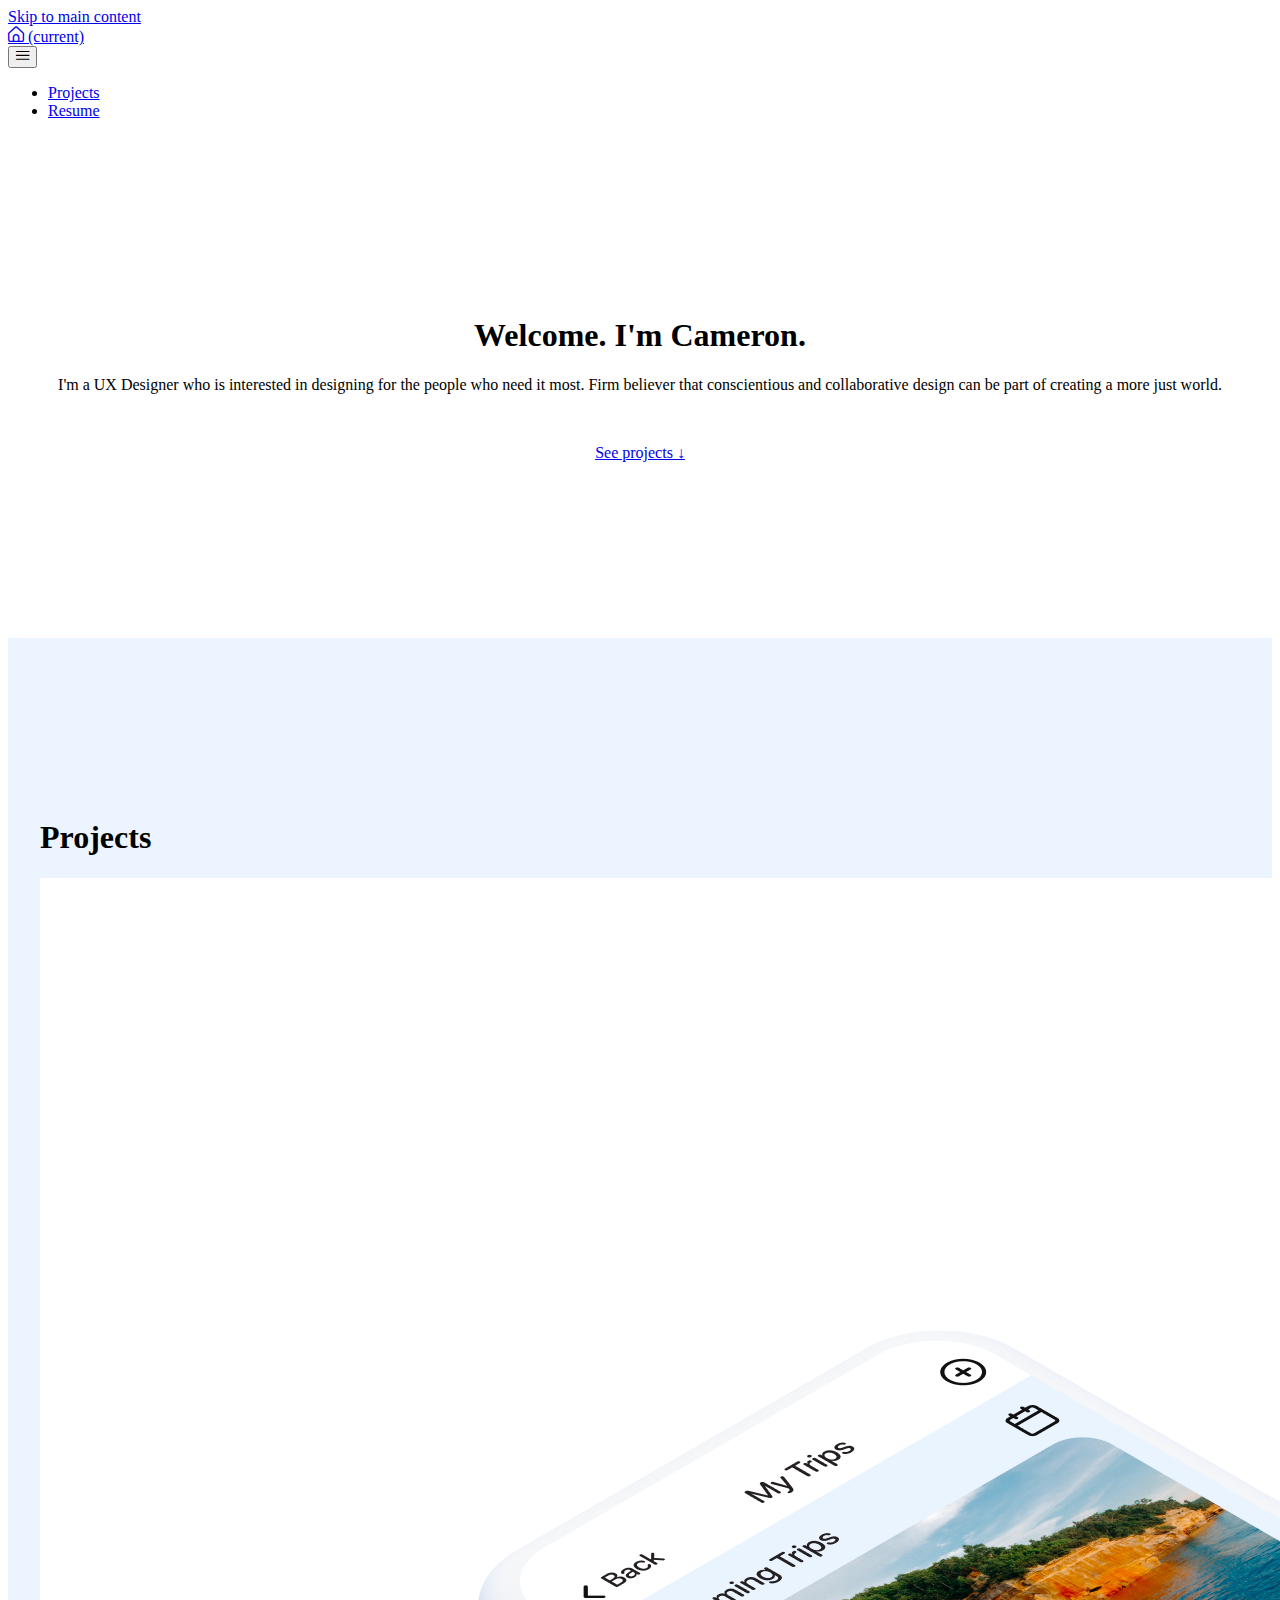
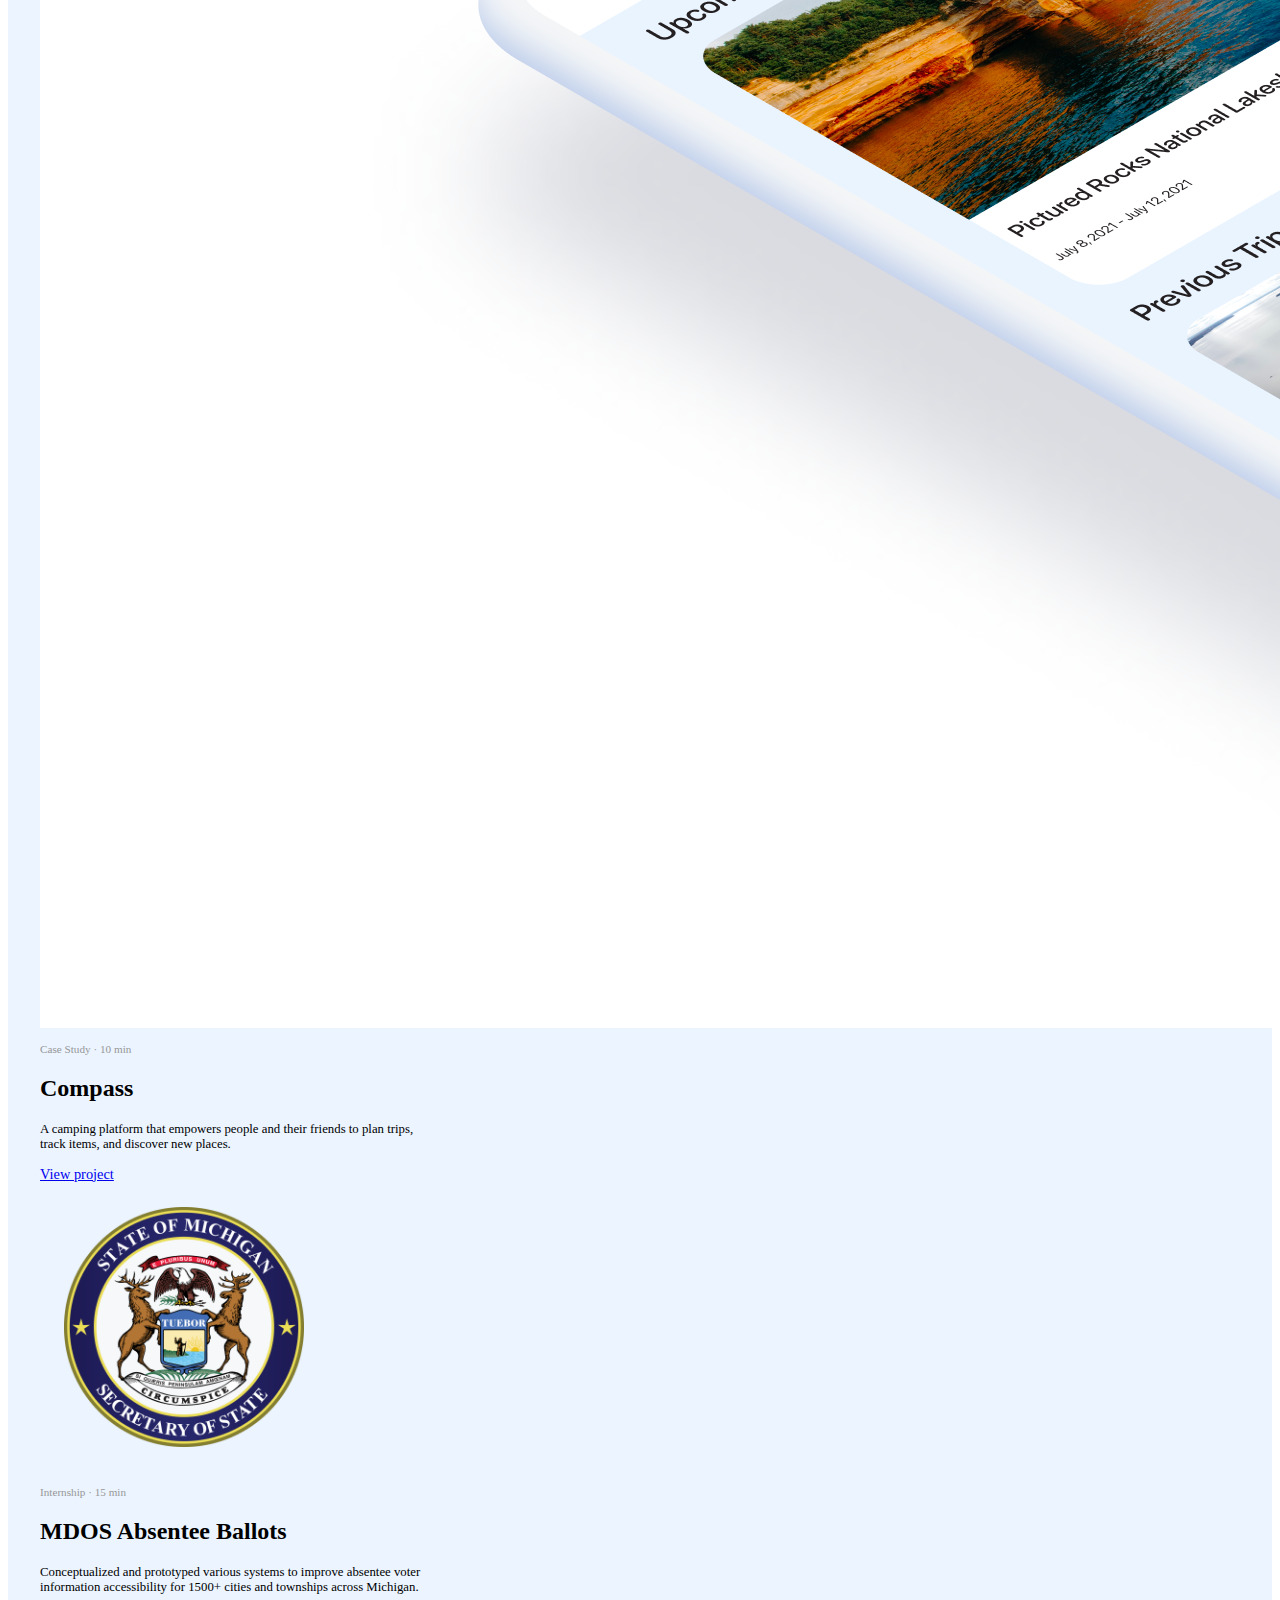
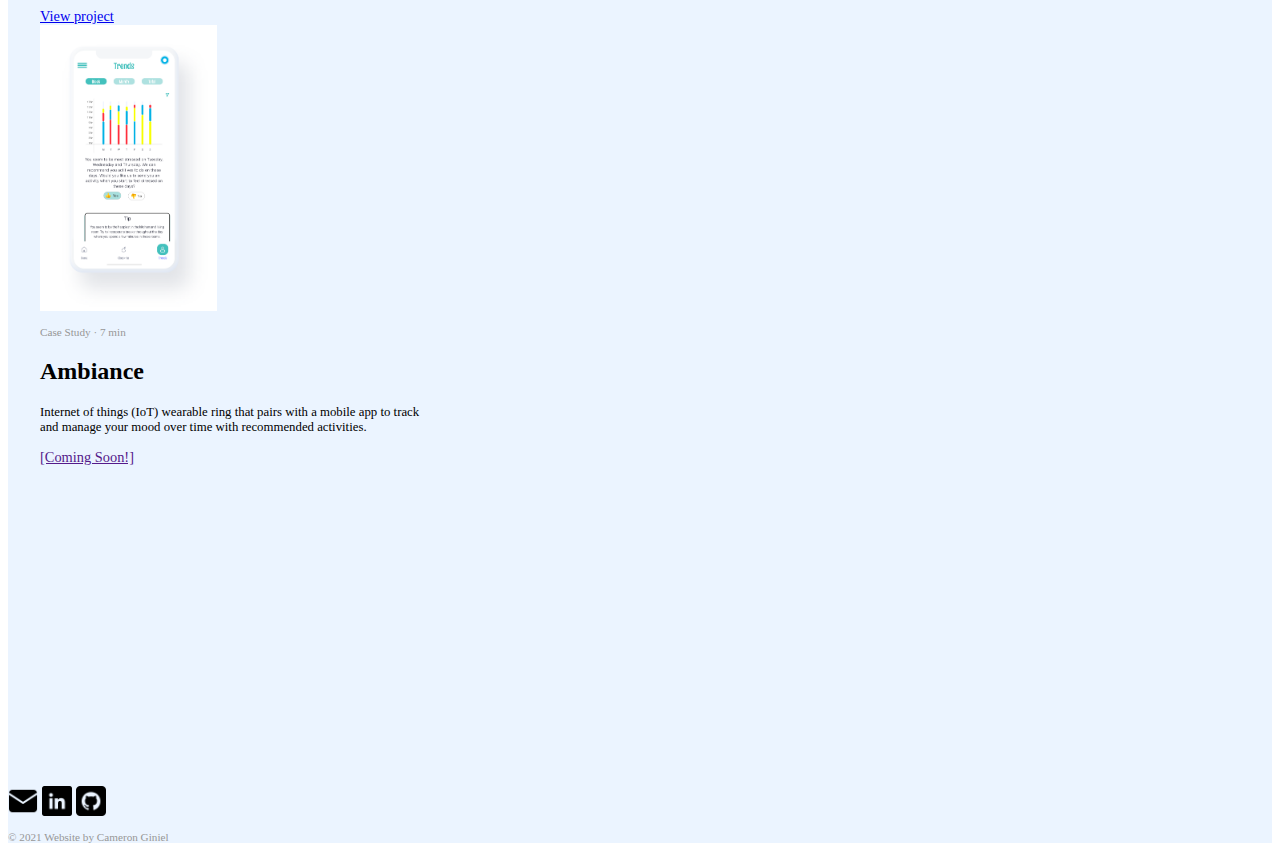
==== index.html @ 6065e445 "hide ambiance link" ====
<!DOCTYPE html>
<html lang="en">
<!-- HEAD -->
<!-- Hello to my friends reading the code! This project was my first time using bootstrap. It's been pretty fun, 
but it's also way different (i.e. more counterintuitive) than how I was taught to code.
If you have any questions about my design decisions, or if you notice that the site is not as responsive or 
accessible as it could be, email me at cameronginiel@gmail.com -->
  <head>
    <!-- Required meta tags -->
    <meta charset="utf-8">
    <meta name="viewport" content="width=device-width, initial-scale=1">
    <!-- Cam's CSS -->
    <link href="css/style.css" rel="stylesheet">
    <!-- Flaticon CSS -->
    <link href="css/uicons-regular-straight.css" rel="stylesheet">
    <!-- Bootstrap CSS -->
    <link href="https://cdn.jsdelivr.net/npm/bootstrap@5.0.1/dist/css/bootstrap.min.css" rel="stylesheet" integrity
    ="sha384-+0n0xVW2eSR5OomGNYDnhzAbDsOXxcvSN1TPprVMTNDbiYZCxYbOOl7+AMvyTG2x" crossorigin="anonymous">
    <title>Cameron Giniel</title>
  </head>
<!-- BODY -->
  <body>
  	<div class="visually-hidden-focusable"><a href="#skip">Skip to main content</a></div>
<!-- NAVBAR -->
  	<nav id="mainNav" class="navbar navbar-expand-md navbar-light">
  		<div class="container-fluid m-4">
  			<div class="me-auto">
				  <a class="navbar-brand" href="index.html">
				  	<!-- home icon -->
				  	<span class="fi-rs-home"></span>
				  	<span class="visually-hidden">(current)</span>
				  </a>
				</div>
			  <button class="navbar-toggler" type="button" data-toggle="collapse" data-target="#navbarNav" aria-controls=
			  "navbarNav" aria-expanded="false" aria-label="Toggle navigation">
			    <span class="fi-rs-menu-burger"></span>
			  </button>
			  <div class="collapse navbar-collapse justify-content-end" id="navbarNav">
			    <ul class="navbar-nav">
			      <!-- <li class="nav-item me-4">
			        <a class="nav-link" href="about.html">About</a>
			      </li> -->
			      <li class="nav-item me-4">
			        <a class="nav-link" href="#projects">Projects</a>
			      </li>
			      <li class="nav-item me-4">
			        <a class="nav-link" href="resume.html">Resume</a>
			      </li>
			    </ul>
			  </div>
			</div>
		</nav>
<!-- MAIN -->
	<main id="skip">
		<!-- INTRO -->
		<section class="head">
	    <div class="container">
	      <div class="row">
	        <div class="col">
	          <h1 class="mb-3">Welcome. I'm Cameron.</h1>
	        </div>
	      </div>
	      <div class="row">
	      	<div class="col-10 col-sm-8 col-lg-5 col-xl-4 mx-auto">
	      		<p>I'm a UX Designer who is interested in designing for the people who need it most. Firm believer 
	      		that conscientious and collaborative design can be part of creating a more just world.</p>
	      		<br>
	      		<p class="fw-bolder"><a class="text-decoration-none text-reset" href="#projects">See projects ↓</a></p>
	      	</div>
	      </div>
	    </div>
    </section>
		<!-- PROJECTS -->
		<section class="section-color" id="projects">
			<div class="container text-center mb-5">
	      <div class="row">
	        <div class="col">
						<h1>Projects</h1>
					</div>
				</div>
			</div>
			<div class="container">
				<div class="row">
					<!-- PROJECT 1 -->
					<div class="col d-flex align-items-stretch justify-content-center">
						<div class="card border-0 mb-4" style="width: 24rem; border-radius: 30px;">
						  <img 
						  src="images/compass_isometric.png" 
						  alt="isometric image of smartphone displaying an app design" 
						  class="m-2 img-fluid img-border-radius-30px">
						  <div class="card-body m-2 mt-4">
						  	<p class="card-subtitle mb-2 card-tag">Case Study · 10 min</p>
						    <h2 class="card-title">Compass</h2>
						    <p class="card-text card-paragraph-font-size">A camping platform that empowers people and their 
						    friends to plan trips, track items, and discover new places.</p>
						    <a href="compass.html" class="text-decoration-none text-reset fw-bolder card-link-font-size">View 
						    project</a>
						  </div>
						</div>
					</div>
					<!-- PROJECT 2 -->
					<div class="col d-flex align-items-stretch justify-content-center">
						<div class="card border-0 mb-4" style="width: 24rem; border-radius: 30px;">
						  <img 
						  src="images/mdos_logo.png" 
						  alt="isometric image of smartphone displaying an app design" 
						  class="img-75 m-2">
						  <div class="card-body m-2">
						  	<p class="card-subtitle mb-2 card-tag">Internship · 15 min</p>
						    <h2 class="card-title">MDOS Absentee Ballots</h2>
						    <p class="card-text card-paragraph-font-size">Conceptualized and prototyped various systems to 
						    	improve absentee voter information accessibility for 1500+ cities and townships across Michigan.
						    </p>
						    <a href="mdos.html" class="text-decoration-none text-reset fw-bolder card-link-font-size">View 
						    project</a>
						  </div>
						</div>
					</div>
					<!-- PROJECT 3 -->
					<div class="col d-flex align-items-stretch justify-content-center">
						<div class="card border-0 mb-4" style="width: 24rem; border-radius: 30px;">
						  <img 
						  src="images/ambiance_stylized_mockup.png" 
						  alt="isometric image of smartphone displaying an app design" 
						  class="img-46 m-2">
						  <div class="card-body m-2">
						  	<p class="card-subtitle mb-2 card-tag">Case Study · 7 min</p>
						    <h2 class="card-title">Ambiance</h2>
						    <p class="card-text card-paragraph-font-size">Internet of things (IoT) wearable ring that pairs
						     with a mobile app to track and manage your mood over time with recommended activities.</p>
						    <a href="" class="text-decoration-none text-reset fw-bolder card-link-font-size">[Coming Soon!]</a>
						  </div>
						</div>
					</div>
				</div>
			</div>
		</section>
	</main>
<!-- FOOTER -->
		<footer id="footer" class="footer-index">
			<div class="d-flex justify-content-end">
				<div class="text-end me-4">
					<a href="mailto:cameronginiel@gmail.com"><img class="img-30px ms-2 me-2 mb-2" src="assets/email.png" alt="email"></a>
					<a href="https://www.linkedin.com/in/giniel/" target="_blank"><img class="img-30px ms-2 me-2 mb-2" src="assets/linkedin.png" alt="linked in"></a>
					<a href="https://github.com/cginiel" target="_blank"><img class="img-30px ms-2 mb-2" src="assets/github.png" alt="git hub"></a>
					<br>
					<p class="footer-text">&copy; 2021 Website by Cameron Giniel</p>
	      </div>
      </div>
		</footer>
    <!-- Bootstrap Bundle with Popper -->
    <!-- <script src="https://cdn.jsdelivr.net/npm/bootstrap@5.0.1/dist/js/bootstrap.bundle.min.js" integrity="sha384-gtEjrD/SeCtmISkJkNUaaKMoLD0//ElJ19smozuHV6z3Iehds+3Ulb9Bn9Plx0x4" crossorigin="anonymous"></script> -->
    <!-- Other JS from https://getbootstrap.com/docs/4.4/getting-started/introduction/ -->
    <script src="https://code.jquery.com/jquery-3.4.1.slim.min.js" integrity="sha384-J6qa4849blE2+poT4WnyKhv5vZF5SrPo0iEjwBvKU7imGFAV0wwj1yYfoRSJoZ+n" crossorigin="anonymous"></script>
		<script src="https://cdn.jsdelivr.net/npm/popper.js@1.16.0/dist/umd/popper.min.js" integrity="sha384-Q6E9RHvbIyZFJoft+2mJbHaEWldlvI9IOYy5n3zV9zzTtmI3UksdQRVvoxMfooAo" crossorigin="anonymous"></script>
		<script src="https://stackpath.bootstrapcdn.com/bootstrap/4.4.1/js/bootstrap.min.js" integrity="sha384-wfSDF2E50Y2D1uUdj0O3uMBJnjuUD4Ih7YwaYd1iqfktj0Uod8GCExl3Og8ifwB6" crossorigin="anonymous"></script>
  </body>
</html>
---- css/style.css ----
#projects {
  padding: 10rem 2rem;
}

ul a:hover{
  text-decoration: underline;
}

#footer {
  padding-top: 10rem;
}

.head {
  padding: 10rem 2rem;
  text-align: center;
}

.mdos-head {
  padding-top: 2rem;
  padding-bottom: 4rem;
  text-align: center;
}

.card-tag {
  font-size: .7rem;
  color: #979797;
}

.card-paragraph-font-size {
  font-size: .8rem;
}

.card-link-font-size {
  font-size: .9rem;
}

.img-border {
  border-radius: 10%;
}

.img-border-radius-30px {
  border-radius: : 30px;
}

.img-75 {
  max-width: 75%;
  align-self: center;
}

.img-60 {
  max-width: 60%;
  align-self: center;
}

.img-46 {
  max-width: 46%;
  align-self: center;
}

.img-30px {
  max-width: 30px;
}

.footer-index {
  background: #EBF4FF;
}

.footer-text {
  font-size: .7rem;
  color: #979797;
}

.my-text-muted {
  color: #888888;
}

.muted-paragraph {
  color: #979797;
  font-size: .8rem;
}

.section-color {
  background: #EBF4FF;
}

.section-color-grey {
  background: #FAFAFA;
}

.section-padding {
  padding-top: 6rem;
  padding-bottom: 6rem;
  padding-left: 4rem;
  padding-right: 4rem;
}

.end-of-section-padding {
  padding-top: 4rem;
  padding-bottom: 10rem;
  padding-left: 4rem;
  padding-right: 4rem;
}
---- css/uicons-regular-straight.css ----
@font-face {
    font-family: "uicons-regular-straight";
    src: url("../webfonts/uicons-regular-straight.eot#iefix") format("embedded-opentype"),
url("../webfonts/uicons-regular-straight.woff2") format("woff2"),
url("../webfonts/uicons-regular-straight.woff") format("woff");
}

i[class^="fi-rs-"]:before, i[class*=" fi-rs-"]:before, span[class^="fi-rs-"]:before, span[class*="fi-rs-"]:before {
    font-family: uicons-regular-straight !important;
    font-style: normal;
    font-weight: normal !important;
    font-variant: normal;
    text-transform: none;
    line-height: 1;
    -webkit-font-smoothing: antialiased;
    -moz-osx-font-smoothing: grayscale;
}

.fi-rs-add:before {
    content: "\f101";
}
.fi-rs-alarm-clock:before {
    content: "\f102";
}
.fi-rs-align-center:before {
    content: "\f103";
}
.fi-rs-align-justify:before {
    content: "\f104";
}
.fi-rs-align-left:before {
    content: "\f105";
}
.fi-rs-align-right:before {
    content: "\f106";
}
.fi-rs-ambulance:before {
    content: "\f107";
}
.fi-rs-angle-double-left:before {
    content: "\f108";
}
.fi-rs-angle-double-right:before {
    content: "\f109";
}
.fi-rs-angle-double-small-left:before {
    content: "\f10a";
}
.fi-rs-angle-double-small-right:before {
    content: "\f10b";
}
.fi-rs-angle-down:before {
    content: "\f10c";
}
.fi-rs-angle-left:before {
    content: "\f10d";
}
.fi-rs-angle-right:before {
    content: "\f10e";
}
.fi-rs-angle-small-down:before {
    content: "\f10f";
}
.fi-rs-angle-small-left:before {
    content: "\f110";
}
.fi-rs-angle-small-right:before {
    content: "\f111";
}
.fi-rs-angle-small-up:before {
    content: "\f112";
}
.fi-rs-angle-up:before {
    content: "\f113";
}
.fi-rs-apps-add:before {
    content: "\f114";
}
.fi-rs-apps-delete:before {
    content: "\f115";
}
.fi-rs-apps-sort:before {
    content: "\f116";
}
.fi-rs-apps:before {
    content: "\f117";
}
.fi-rs-archive:before {
    content: "\f118";
}
.fi-rs-arrow-down:before {
    content: "\f119";
}
.fi-rs-arrow-left:before {
    content: "\f11a";
}
.fi-rs-arrow-right:before {
    content: "\f11b";
}
.fi-rs-arrow-small-down:before {
    content: "\f11c";
}
.fi-rs-arrow-small-left:before {
    content: "\f11d";
}
.fi-rs-arrow-small-right:before {
    content: "\f11e";
}
.fi-rs-arrow-small-up:before {
    content: "\f11f";
}
.fi-rs-arrow-up:before {
    content: "\f120";
}
.fi-rs-asterisk:before {
    content: "\f121";
}
.fi-rs-backpack:before {
    content: "\f122";
}
.fi-rs-badge:before {
    content: "\f123";
}
.fi-rs-ban:before {
    content: "\f124";
}
.fi-rs-band-aid:before {
    content: "\f125";
}
.fi-rs-bank:before {
    content: "\f126";
}
.fi-rs-barber-shop:before {
    content: "\f127";
}
.fi-rs-baseball:before {
    content: "\f128";
}
.fi-rs-basketball:before {
    content: "\f129";
}
.fi-rs-bell-ring:before {
    content: "\f12a";
}
.fi-rs-bell-school:before {
    content: "\f12b";
}
.fi-rs-bell:before {
    content: "\f12c";
}
.fi-rs-billiard:before {
    content: "\f12d";
}
.fi-rs-bold:before {
    content: "\f12e";
}
.fi-rs-book-alt:before {
    content: "\f12f";
}
.fi-rs-book:before {
    content: "\f130";
}
.fi-rs-bookmark:before {
    content: "\f131";
}
.fi-rs-bowling:before {
    content: "\f132";
}
.fi-rs-box-alt:before {
    content: "\f133";
}
.fi-rs-box:before {
    content: "\f134";
}
.fi-rs-briefcase:before {
    content: "\f135";
}
.fi-rs-broom:before {
    content: "\f136";
}
.fi-rs-browser:before {
    content: "\f137";
}
.fi-rs-brush:before {
    content: "\f138";
}
.fi-rs-bug:before {
    content: "\f139";
}
.fi-rs-building:before {
    content: "\f13a";
}
.fi-rs-bulb:before {
    content: "\f13b";
}
.fi-rs-calculator:before {
    content: "\f13c";
}
.fi-rs-calendar:before {
    content: "\f13d";
}
.fi-rs-camera:before {
    content: "\f13e";
}
.fi-rs-caret-down:before {
    content: "\f13f";
}
.fi-rs-caret-left:before {
    content: "\f140";
}
.fi-rs-caret-right:before {
    content: "\f141";
}
.fi-rs-caret-up:before {
    content: "\f142";
}
.fi-rs-check:before {
    content: "\f143";
}
.fi-rs-checkbox:before {
    content: "\f144";
}
.fi-rs-chess:before {
    content: "\f145";
}
.fi-rs-circle-small:before {
    content: "\f146";
}
.fi-rs-circle:before {
    content: "\f147";
}
.fi-rs-clip:before {
    content: "\f148";
}
.fi-rs-clock:before {
    content: "\f149";
}
.fi-rs-cloud-check:before {
    content: "\f14a";
}
.fi-rs-cloud-disabled:before {
    content: "\f14b";
}
.fi-rs-cloud-download:before {
    content: "\f14c";
}
.fi-rs-cloud-share:before {
    content: "\f14d";
}
.fi-rs-cloud-upload:before {
    content: "\f14e";
}
.fi-rs-cloud:before {
    content: "\f14f";
}
.fi-rs-comment-alt:before {
    content: "\f150";
}
.fi-rs-comment:before {
    content: "\f151";
}
.fi-rs-compress-alt:before {
    content: "\f152";
}
.fi-rs-compress:before {
    content: "\f153";
}
.fi-rs-computer:before {
    content: "\f154";
}
.fi-rs-cookie:before {
    content: "\f155";
}
.fi-rs-copy-alt:before {
    content: "\f156";
}
.fi-rs-copy:before {
    content: "\f157";
}
.fi-rs-copyright:before {
    content: "\f158";
}
.fi-rs-cream:before {
    content: "\f159";
}
.fi-rs-credit-card:before {
    content: "\f15a";
}
.fi-rs-cross-circle:before {
    content: "\f15b";
}
.fi-rs-cross-small:before {
    content: "\f15c";
}
.fi-rs-cross:before {
    content: "\f15d";
}
.fi-rs-crown:before {
    content: "\f15e";
}
.fi-rs-cursor-finger:before {
    content: "\f15f";
}
.fi-rs-cursor-plus:before {
    content: "\f160";
}
.fi-rs-cursor-text-alt:before {
    content: "\f161";
}
.fi-rs-cursor-text:before {
    content: "\f162";
}
.fi-rs-cursor:before {
    content: "\f163";
}
.fi-rs-dart:before {
    content: "\f164";
}
.fi-rs-dashboard:before {
    content: "\f165";
}
.fi-rs-data-transfer:before {
    content: "\f166";
}
.fi-rs-database:before {
    content: "\f167";
}
.fi-rs-delete:before {
    content: "\f168";
}
.fi-rs-diamond:before {
    content: "\f169";
}
.fi-rs-dice:before {
    content: "\f16a";
}
.fi-rs-diploma:before {
    content: "\f16b";
}
.fi-rs-disk:before {
    content: "\f16c";
}
.fi-rs-doctor:before {
    content: "\f16d";
}
.fi-rs-document-signed:before {
    content: "\f16e";
}
.fi-rs-document:before {
    content: "\f16f";
}
.fi-rs-dollar:before {
    content: "\f170";
}
.fi-rs-download:before {
    content: "\f171";
}
.fi-rs-duplicate:before {
    content: "\f172";
}
.fi-rs-e-learning:before {
    content: "\f173";
}
.fi-rs-earnings:before {
    content: "\f174";
}
.fi-rs-edit-alt:before {
    content: "\f175";
}
.fi-rs-edit:before {
    content: "\f176";
}
.fi-rs-envelope:before {
    content: "\f177";
}
.fi-rs-euro:before {
    content: "\f178";
}
.fi-rs-exclamation:before {
    content: "\f179";
}
.fi-rs-expand:before {
    content: "\f17a";
}
.fi-rs-eye-crossed:before {
    content: "\f17b";
}
.fi-rs-eye-dropper:before {
    content: "\f17c";
}
.fi-rs-eye:before {
    content: "\f17d";
}
.fi-rs-feather:before {
    content: "\f17e";
}
.fi-rs-file-add:before {
    content: "\f17f";
}
.fi-rs-file-ai:before {
    content: "\f180";
}
.fi-rs-file-check:before {
    content: "\f181";
}
.fi-rs-file-delete:before {
    content: "\f182";
}
.fi-rs-file-eps:before {
    content: "\f183";
}
.fi-rs-file-gif:before {
    content: "\f184";
}
.fi-rs-file-music:before {
    content: "\f185";
}
.fi-rs-file-psd:before {
    content: "\f186";
}
.fi-rs-file:before {
    content: "\f187";
}
.fi-rs-fill:before {
    content: "\f188";
}
.fi-rs-film:before {
    content: "\f189";
}
.fi-rs-filter:before {
    content: "\f18a";
}
.fi-rs-fingerprint:before {
    content: "\f18b";
}
.fi-rs-flag:before {
    content: "\f18c";
}
.fi-rs-flame:before {
    content: "\f18d";
}
.fi-rs-flip-horizontal:before {
    content: "\f18e";
}
.fi-rs-folder-add:before {
    content: "\f18f";
}
.fi-rs-folder:before {
    content: "\f190";
}
.fi-rs-following:before {
    content: "\f191";
}
.fi-rs-football:before {
    content: "\f192";
}
.fi-rs-form:before {
    content: "\f193";
}
.fi-rs-forward:before {
    content: "\f194";
}
.fi-rs-ftp:before {
    content: "\f195";
}
.fi-rs-gallery:before {
    content: "\f196";
}
.fi-rs-glasses:before {
    content: "\f197";
}
.fi-rs-globe-alt:before {
    content: "\f198";
}
.fi-rs-globe:before {
    content: "\f199";
}
.fi-rs-golf:before {
    content: "\f19a";
}
.fi-rs-graduation-cap:before {
    content: "\f19b";
}
.fi-rs-graphic-tablet:before {
    content: "\f19c";
}
.fi-rs-grid-alt:before {
    content: "\f19d";
}
.fi-rs-grid:before {
    content: "\f19e";
}
.fi-rs-gym:before {
    content: "\f19f";
}
.fi-rs-headphones:before {
    content: "\f1a0";
}
.fi-rs-headset:before {
    content: "\f1a1";
}
.fi-rs-heart:before {
    content: "\f1a2";
}
.fi-rs-home:before {
    content: "\f1a3";
}
.fi-rs-hourglass-end:before {
    content: "\f1a4";
}
.fi-rs-hourglass:before {
    content: "\f1a5";
}
.fi-rs-ice-skate:before {
    content: "\f1a6";
}
.fi-rs-id-badge:before {
    content: "\f1a7";
}
.fi-rs-inbox:before {
    content: "\f1a8";
}
.fi-rs-incognito:before {
    content: "\f1a9";
}
.fi-rs-indent:before {
    content: "\f1aa";
}
.fi-rs-infinity:before {
    content: "\f1ab";
}
.fi-rs-info:before {
    content: "\f1ac";
}
.fi-rs-interactive:before {
    content: "\f1ad";
}
.fi-rs-interlining:before {
    content: "\f1ae";
}
.fi-rs-interrogation:before {
    content: "\f1af";
}
.fi-rs-italic:before {
    content: "\f1b0";
}
.fi-rs-jpg:before {
    content: "\f1b1";
}
.fi-rs-key:before {
    content: "\f1b2";
}
.fi-rs-keyboard:before {
    content: "\f1b3";
}
.fi-rs-label:before {
    content: "\f1b4";
}
.fi-rs-laptop:before {
    content: "\f1b5";
}
.fi-rs-lasso:before {
    content: "\f1b6";
}
.fi-rs-layers:before {
    content: "\f1b7";
}
.fi-rs-layout-fluid:before {
    content: "\f1b8";
}
.fi-rs-letter-case:before {
    content: "\f1b9";
}
.fi-rs-life-ring:before {
    content: "\f1ba";
}
.fi-rs-line-width:before {
    content: "\f1bb";
}
.fi-rs-link:before {
    content: "\f1bc";
}
.fi-rs-lipstick:before {
    content: "\f1bd";
}
.fi-rs-list-check:before {
    content: "\f1be";
}
.fi-rs-list:before {
    content: "\f1bf";
}
.fi-rs-location-alt:before {
    content: "\f1c0";
}
.fi-rs-lock-alt:before {
    content: "\f1c1";
}
.fi-rs-lock:before {
    content: "\f1c2";
}
.fi-rs-magic-wand:before {
    content: "\f1c3";
}
.fi-rs-makeup-brush:before {
    content: "\f1c4";
}
.fi-rs-marker-time:before {
    content: "\f1c5";
}
.fi-rs-marker:before {
    content: "\f1c6";
}
.fi-rs-medicine:before {
    content: "\f1c7";
}
.fi-rs-megaphone:before {
    content: "\f1c8";
}
.fi-rs-menu-burger:before {
    content: "\f1c9";
}
.fi-rs-menu-dots-vertical:before {
    content: "\f1ca";
}
.fi-rs-menu-dots:before {
    content: "\f1cb";
}
.fi-rs-microphone:before {
    content: "\f1cc";
}
.fi-rs-minus-small:before {
    content: "\f1cd";
}
.fi-rs-minus:before {
    content: "\f1ce";
}
.fi-rs-mobile:before {
    content: "\f1cf";
}
.fi-rs-mode-landscape:before {
    content: "\f1d0";
}
.fi-rs-mode-portrait:before {
    content: "\f1d1";
}
.fi-rs-money:before {
    content: "\f1d2";
}
.fi-rs-mouse:before {
    content: "\f1d3";
}
.fi-rs-music-alt:before {
    content: "\f1d4";
}
.fi-rs-music:before {
    content: "\f1d5";
}
.fi-rs-network-cloud:before {
    content: "\f1d6";
}
.fi-rs-network:before {
    content: "\f1d7";
}
.fi-rs-notebook:before {
    content: "\f1d8";
}
.fi-rs-opacity:before {
    content: "\f1d9";
}
.fi-rs-package:before {
    content: "\f1da";
}
.fi-rs-paint-brush:before {
    content: "\f1db";
}
.fi-rs-palette:before {
    content: "\f1dc";
}
.fi-rs-paper-plane:before {
    content: "\f1dd";
}
.fi-rs-password:before {
    content: "\f1de";
}
.fi-rs-pause:before {
    content: "\f1df";
}
.fi-rs-pencil:before {
    content: "\f1e0";
}
.fi-rs-pharmacy:before {
    content: "\f1e1";
}
.fi-rs-physics:before {
    content: "\f1e2";
}
.fi-rs-picture:before {
    content: "\f1e3";
}
.fi-rs-ping-pong:before {
    content: "\f1e4";
}
.fi-rs-play-alt:before {
    content: "\f1e5";
}
.fi-rs-play:before {
    content: "\f1e6";
}
.fi-rs-playing-cards:before {
    content: "\f1e7";
}
.fi-rs-plus-small:before {
    content: "\f1e8";
}
.fi-rs-plus:before {
    content: "\f1e9";
}
.fi-rs-poker-chip:before {
    content: "\f1ea";
}
.fi-rs-portrait:before {
    content: "\f1eb";
}
.fi-rs-pound:before {
    content: "\f1ec";
}
.fi-rs-power:before {
    content: "\f1ed";
}
.fi-rs-presentation:before {
    content: "\f1ee";
}
.fi-rs-print:before {
    content: "\f1ef";
}
.fi-rs-protractor:before {
    content: "\f1f0";
}
.fi-rs-pulse:before {
    content: "\f1f1";
}
.fi-rs-quote-right:before {
    content: "\f1f2";
}
.fi-rs-rec:before {
    content: "\f1f3";
}
.fi-rs-receipt:before {
    content: "\f1f4";
}
.fi-rs-rectangle-horizontal:before {
    content: "\f1f5";
}
.fi-rs-rectangle-panoramic:before {
    content: "\f1f6";
}
.fi-rs-rectangle-vertical:before {
    content: "\f1f7";
}
.fi-rs-redo:before {
    content: "\f1f8";
}
.fi-rs-reflect:before {
    content: "\f1f9";
}
.fi-rs-refresh:before {
    content: "\f1fa";
}
.fi-rs-resize:before {
    content: "\f1fb";
}
.fi-rs-resources:before {
    content: "\f1fc";
}
.fi-rs-rewind:before {
    content: "\f1fd";
}
.fi-rs-rocket:before {
    content: "\f1fe";
}
.fi-rs-rotate-right:before {
    content: "\f1ff";
}
.fi-rs-rugby:before {
    content: "\f200";
}
.fi-rs-scale:before {
    content: "\f201";
}
.fi-rs-school-bus:before {
    content: "\f202";
}
.fi-rs-school:before {
    content: "\f203";
}
.fi-rs-scissors:before {
    content: "\f204";
}
.fi-rs-screen:before {
    content: "\f205";
}
.fi-rs-search-alt:before {
    content: "\f206";
}
.fi-rs-search:before {
    content: "\f207";
}
.fi-rs-settings-sliders:before {
    content: "\f208";
}
.fi-rs-settings:before {
    content: "\f209";
}
.fi-rs-share:before {
    content: "\f20a";
}
.fi-rs-shield-check:before {
    content: "\f20b";
}
.fi-rs-shield-exclamation:before {
    content: "\f20c";
}
.fi-rs-shield-interrogation:before {
    content: "\f20d";
}
.fi-rs-shield-plus:before {
    content: "\f20e";
}
.fi-rs-shield:before {
    content: "\f20f";
}
.fi-rs-shop:before {
    content: "\f210";
}
.fi-rs-shopping-bag-add:before {
    content: "\f211";
}
.fi-rs-shopping-bag:before {
    content: "\f212";
}
.fi-rs-shopping-cart-add:before {
    content: "\f213";
}
.fi-rs-shopping-cart-check:before {
    content: "\f214";
}
.fi-rs-shopping-cart:before {
    content: "\f215";
}
.fi-rs-shuffle:before {
    content: "\f216";
}
.fi-rs-sign-in:before {
    content: "\f217";
}
.fi-rs-sign-out:before {
    content: "\f218";
}
.fi-rs-signal-alt-1:before {
    content: "\f219";
}
.fi-rs-signal-alt-2:before {
    content: "\f21a";
}
.fi-rs-signal-alt:before {
    content: "\f21b";
}
.fi-rs-skateboard:before {
    content: "\f21c";
}
.fi-rs-smartphone:before {
    content: "\f21d";
}
.fi-rs-soap:before {
    content: "\f21e";
}
.fi-rs-spa:before {
    content: "\f21f";
}
.fi-rs-speaker:before {
    content: "\f220";
}
.fi-rs-spinner-alt:before {
    content: "\f221";
}
.fi-rs-spinner:before {
    content: "\f222";
}
.fi-rs-square-root:before {
    content: "\f223";
}
.fi-rs-square:before {
    content: "\f224";
}
.fi-rs-star:before {
    content: "\f225";
}
.fi-rs-stats:before {
    content: "\f226";
}
.fi-rs-stethoscope:before {
    content: "\f227";
}
.fi-rs-sticker:before {
    content: "\f228";
}
.fi-rs-stop:before {
    content: "\f229";
}
.fi-rs-stopwatch:before {
    content: "\f22a";
}
.fi-rs-subtitles:before {
    content: "\f22b";
}
.fi-rs-surfing:before {
    content: "\f22c";
}
.fi-rs-sword:before {
    content: "\f22d";
}
.fi-rs-syringe:before {
    content: "\f22e";
}
.fi-rs-tablet:before {
    content: "\f22f";
}
.fi-rs-target:before {
    content: "\f230";
}
.fi-rs-tennis:before {
    content: "\f231";
}
.fi-rs-test-tube:before {
    content: "\f232";
}
.fi-rs-test:before {
    content: "\f233";
}
.fi-rs-text-check:before {
    content: "\f234";
}
.fi-rs-text:before {
    content: "\f235";
}
.fi-rs-thumbs-down:before {
    content: "\f236";
}
.fi-rs-thumbs-up:before {
    content: "\f237";
}
.fi-rs-ticket:before {
    content: "\f238";
}
.fi-rs-time-add:before {
    content: "\f239";
}
.fi-rs-time-check:before {
    content: "\f23a";
}
.fi-rs-time-delete:before {
    content: "\f23b";
}
.fi-rs-time-fast:before {
    content: "\f23c";
}
.fi-rs-time-forward-sixty:before {
    content: "\f23d";
}
.fi-rs-time-forward-ten:before {
    content: "\f23e";
}
.fi-rs-time-forward:before {
    content: "\f23f";
}
.fi-rs-time-half-past:before {
    content: "\f240";
}
.fi-rs-time-oclock:before {
    content: "\f241";
}
.fi-rs-time-past:before {
    content: "\f242";
}
.fi-rs-time-quarter-past:before {
    content: "\f243";
}
.fi-rs-time-quarter-to:before {
    content: "\f244";
}
.fi-rs-time-twenty-four:before {
    content: "\f245";
}
.fi-rs-tool-crop:before {
    content: "\f246";
}
.fi-rs-tool-marquee:before {
    content: "\f247";
}
.fi-rs-tooth:before {
    content: "\f248";
}
.fi-rs-transform:before {
    content: "\f249";
}
.fi-rs-trash:before {
    content: "\f24a";
}
.fi-rs-treatment:before {
    content: "\f24b";
}
.fi-rs-trophy:before {
    content: "\f24c";
}
.fi-rs-umbrella:before {
    content: "\f24d";
}
.fi-rs-underline:before {
    content: "\f24e";
}
.fi-rs-undo:before {
    content: "\f24f";
}
.fi-rs-unlock:before {
    content: "\f250";
}
.fi-rs-upload:before {
    content: "\f251";
}
.fi-rs-usb-drive:before {
    content: "\f252";
}
.fi-rs-user-add:before {
    content: "\f253";
}
.fi-rs-user-delete:before {
    content: "\f254";
}
.fi-rs-user-remove:before {
    content: "\f255";
}
.fi-rs-user-time:before {
    content: "\f256";
}
.fi-rs-user:before {
    content: "\f257";
}
.fi-rs-users:before {
    content: "\f258";
}
.fi-rs-vector-2:before {
    content: "\f259";
}
.fi-rs-vector-alt:before {
    content: "\f25a";
}
.fi-rs-video-camera:before {
    content: "\f25b";
}
.fi-rs-volleyball:before {
    content: "\f25c";
}
.fi-rs-volume:before {
    content: "\f25d";
}
.fi-rs-wifi-alt:before {
    content: "\f25e";
}
.fi-rs-world:before {
    content: "\f25f";
}
.fi-rs-yen:before {
    content: "\f260";
}
.fi-rs-zoom-in:before {
    content: "\f261";
}
.fi-rs-zoom-out:before {
    content: "\f262";
}
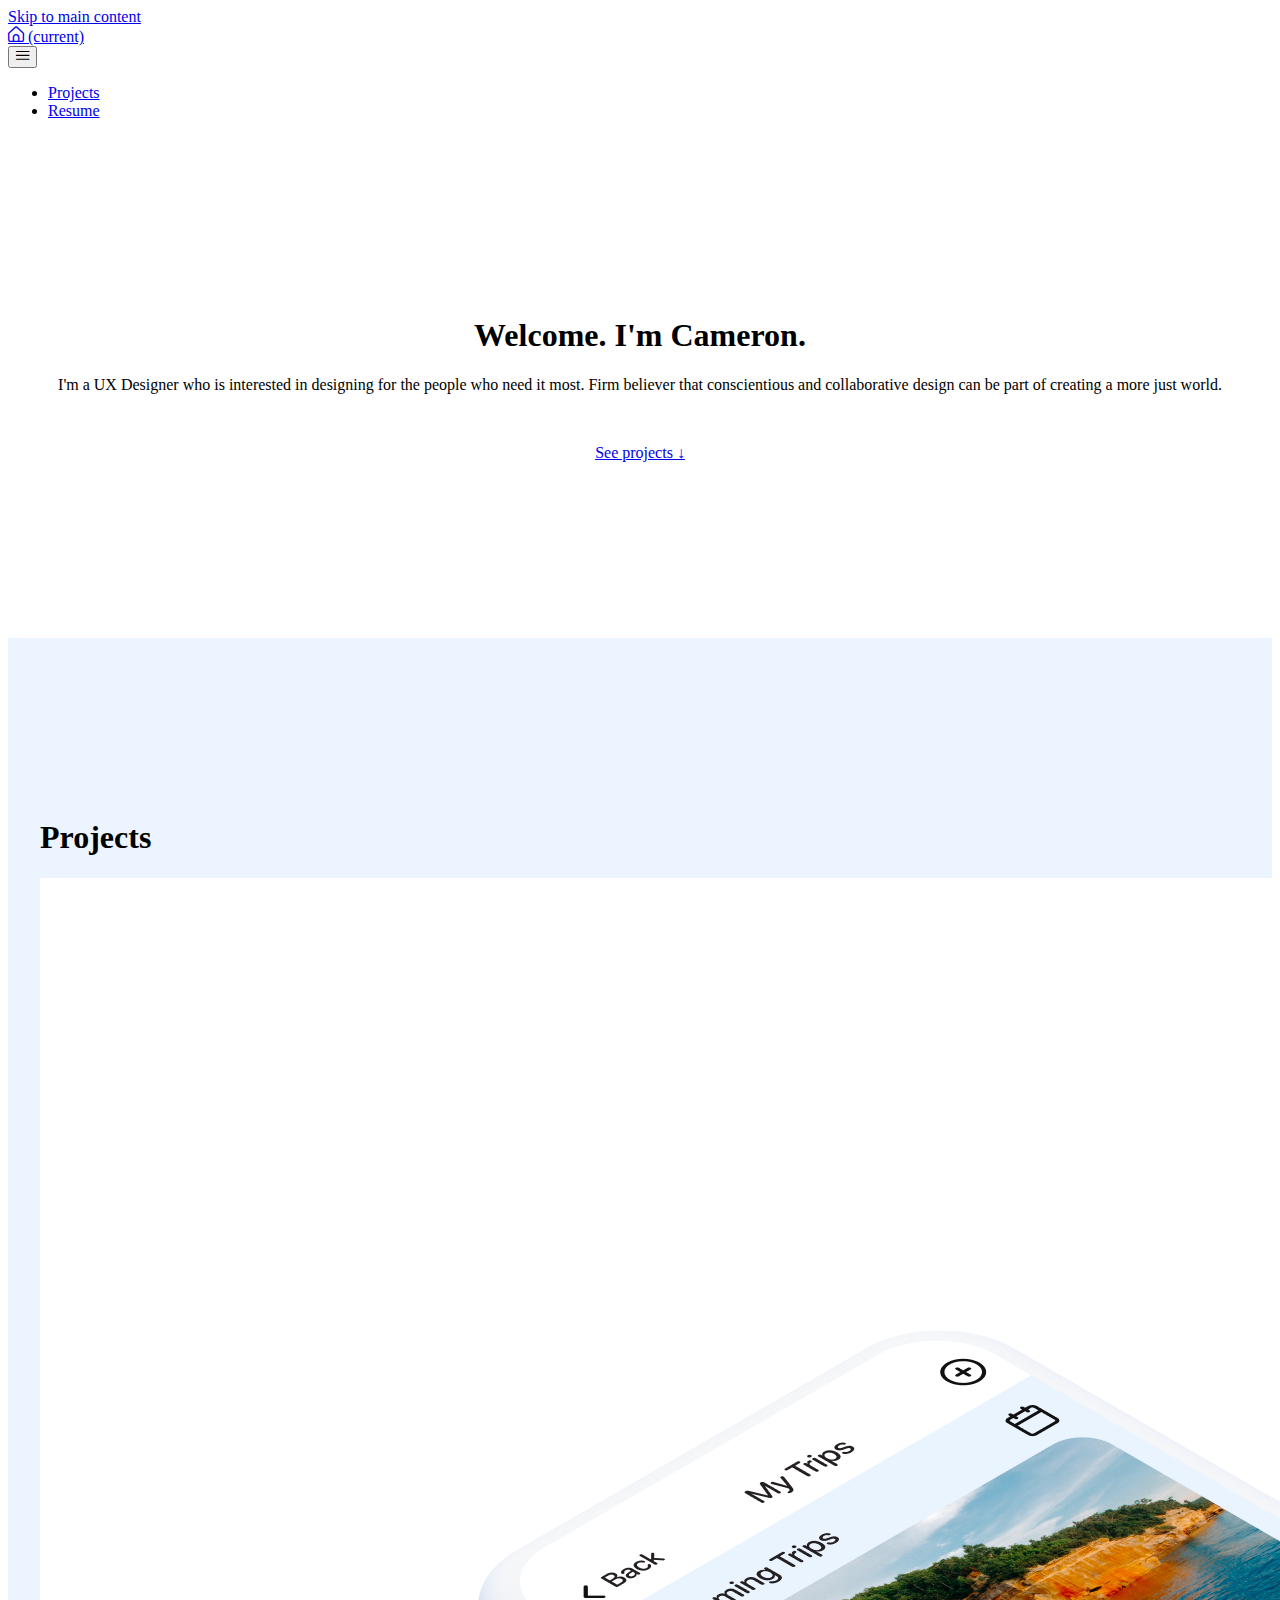
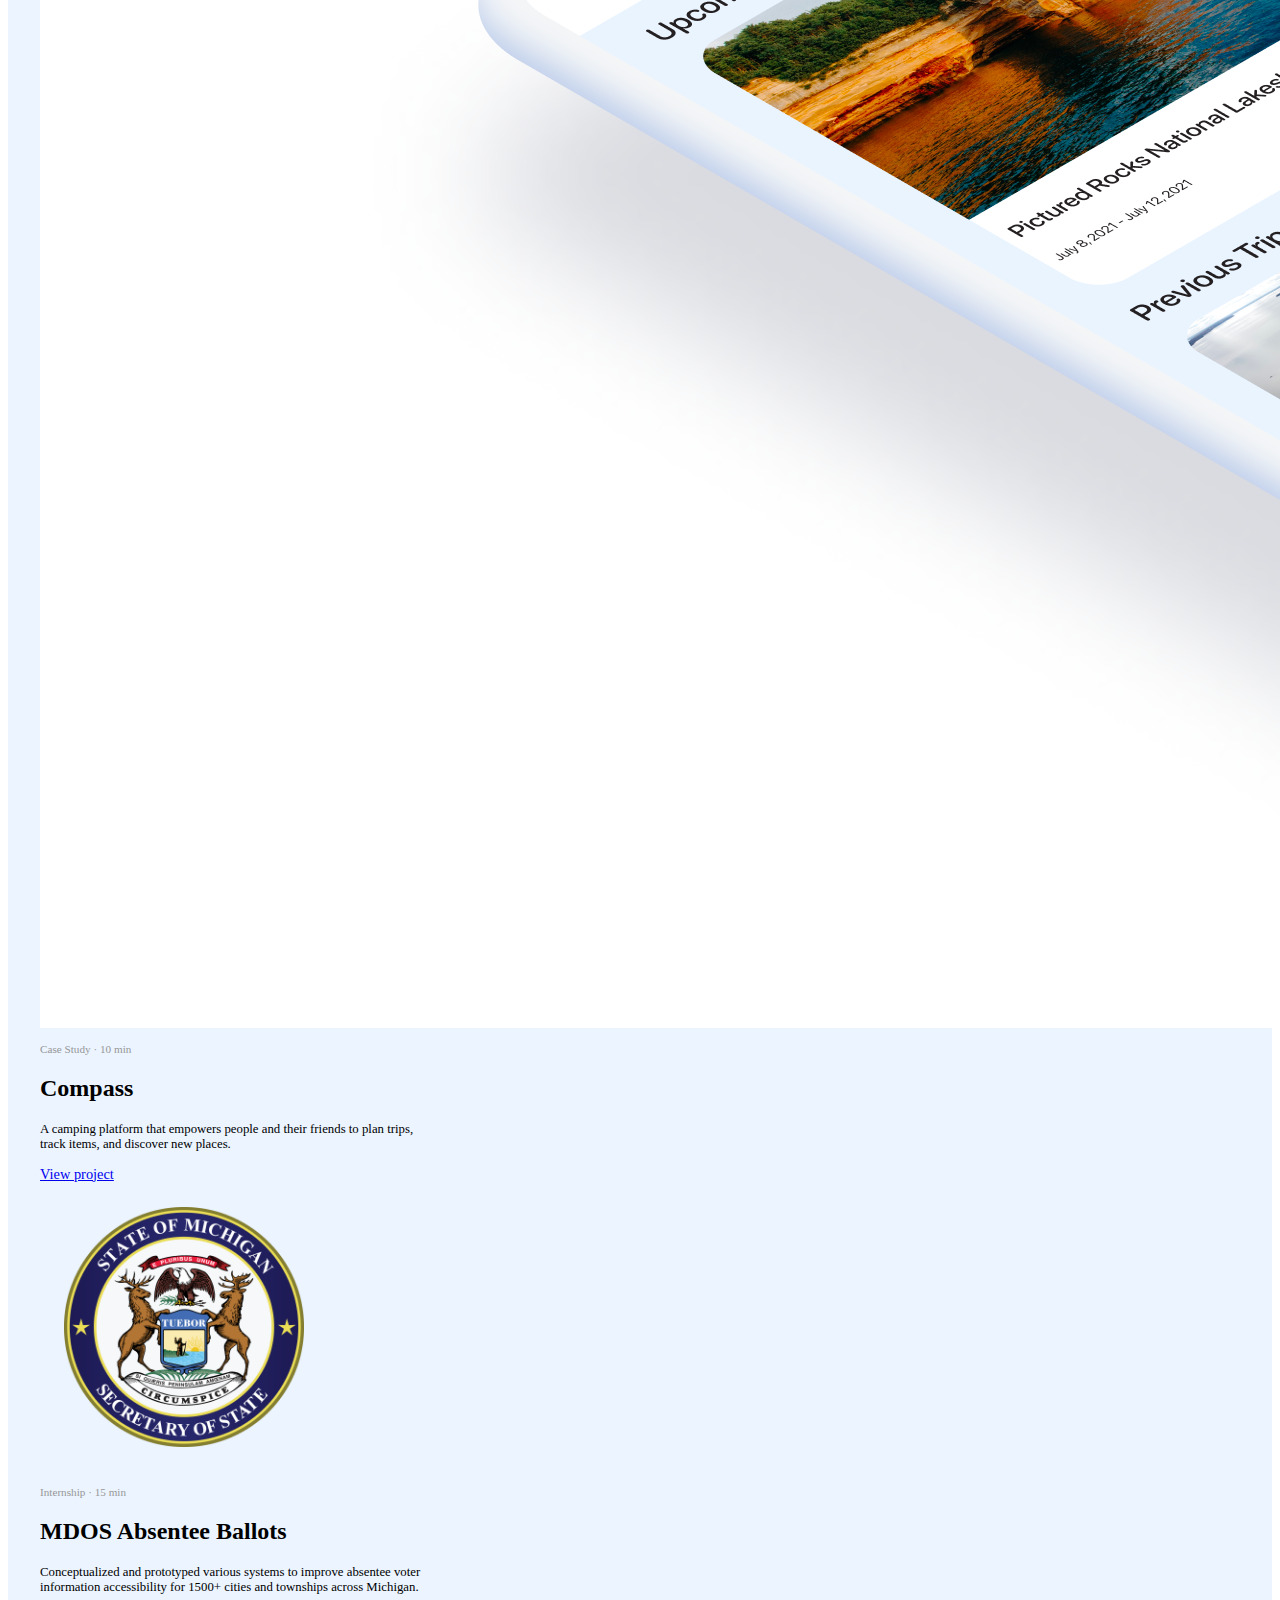
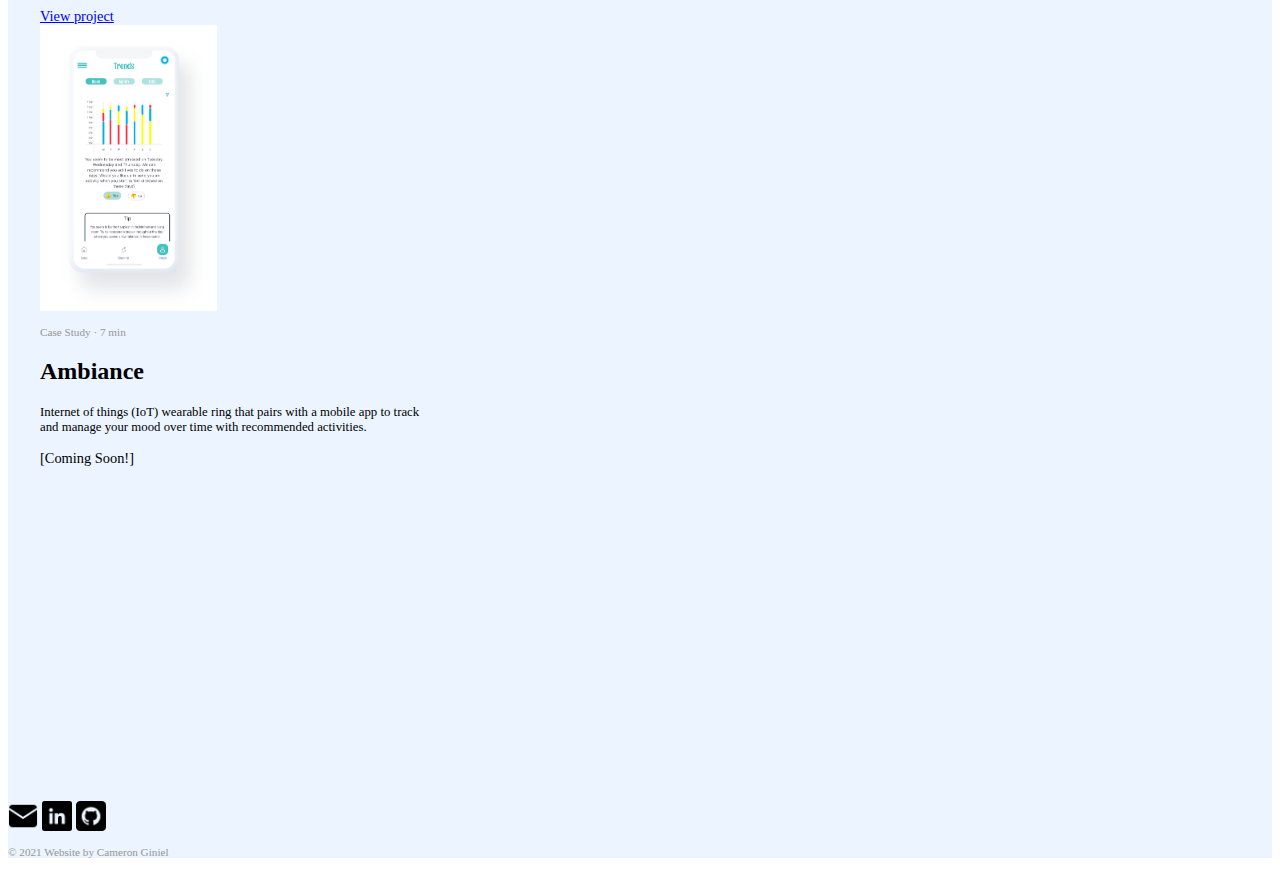
==== commit e2467602: "fix ambiance's hidden link" ====
--- a/index.html
+++ b/index.html
@@ -128,7 +128,9 @@
 						    <h2 class="card-title">Ambiance</h2>
 						    <p class="card-text card-paragraph-font-size">Internet of things (IoT) wearable ring that pairs
 						     with a mobile app to track and manage your mood over time with recommended activities.</p>
-						    <a href="" class="text-decoration-none text-reset fw-bolder card-link-font-size">[Coming Soon!]</a>
+						    <p class="text-decoration-none text-reset fw-bolder card-link-font-size">[Coming Soon!]</p>
+						    <!-- <a href="ambiance.html" class="text-decoration-none text-reset fw-bolder card-link-font-size">View 
+						    project</a> -->
 						  </div>
 						</div>
 					</div>
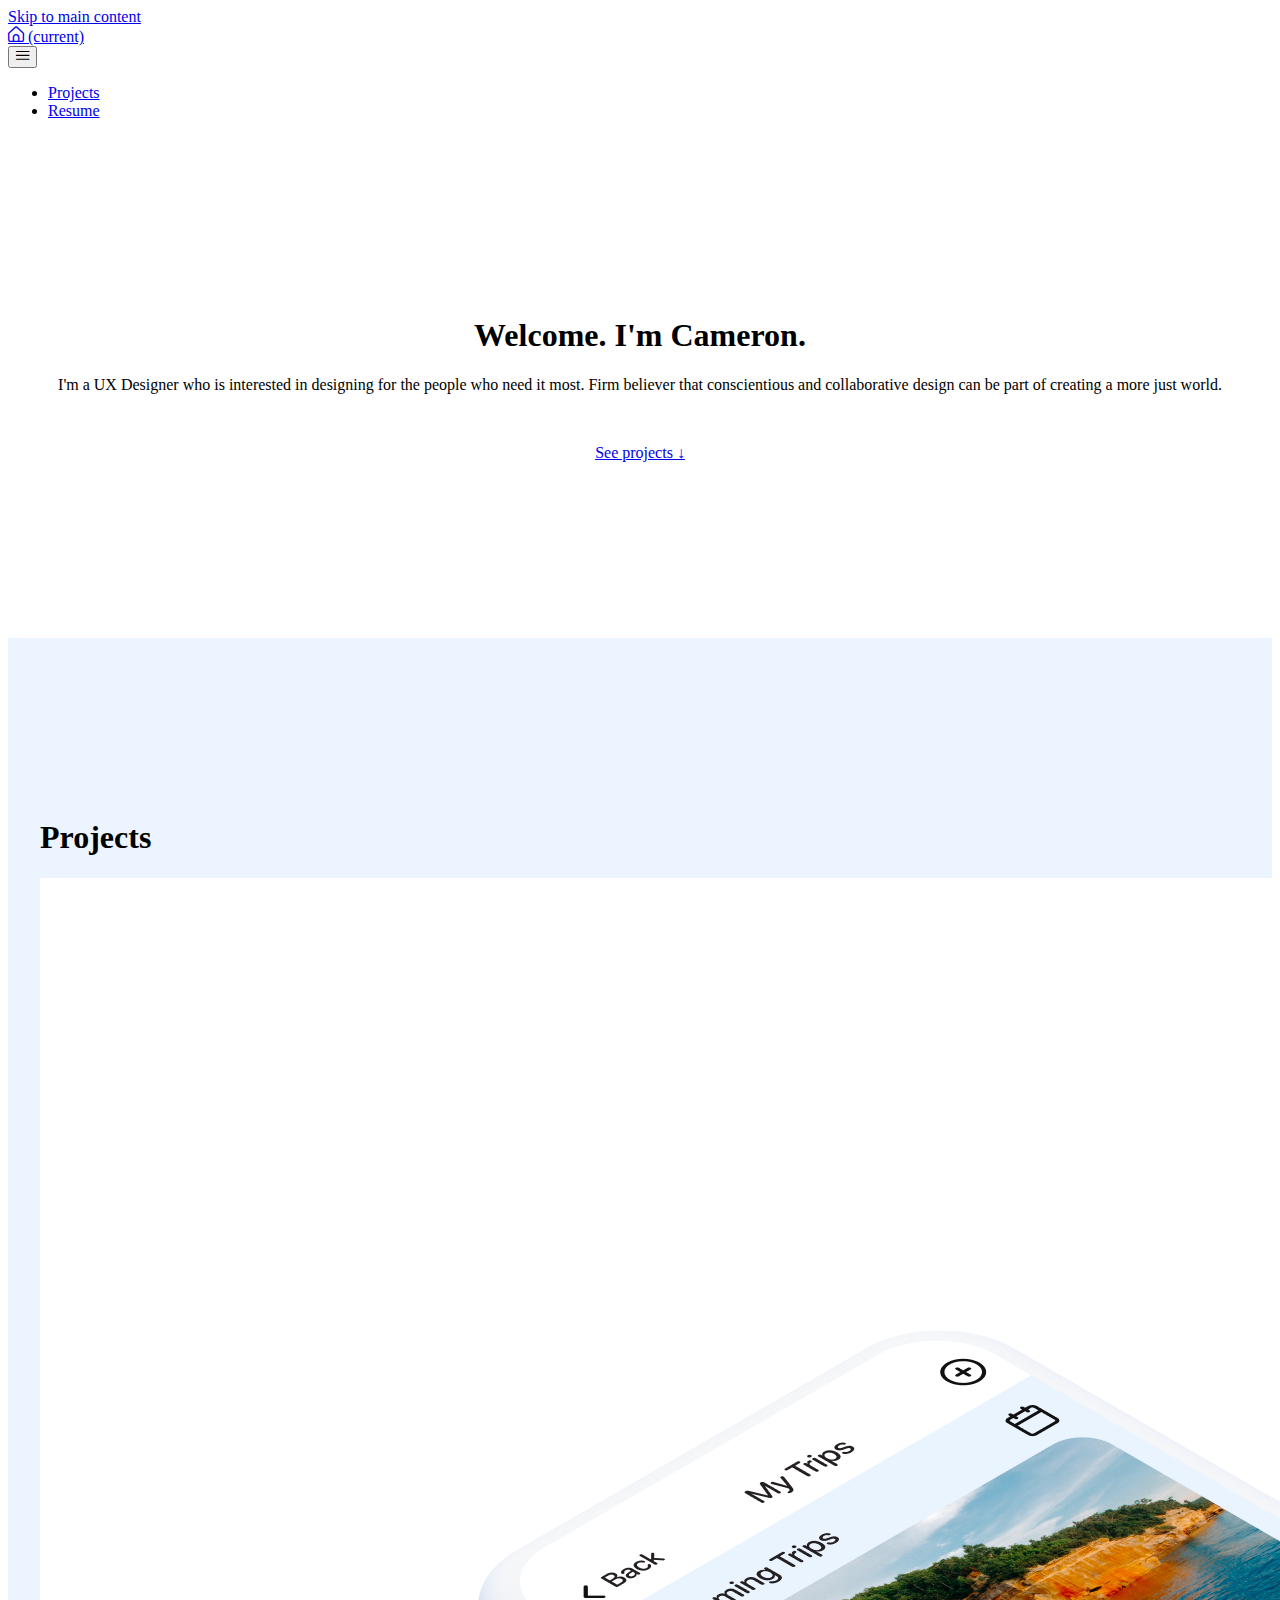
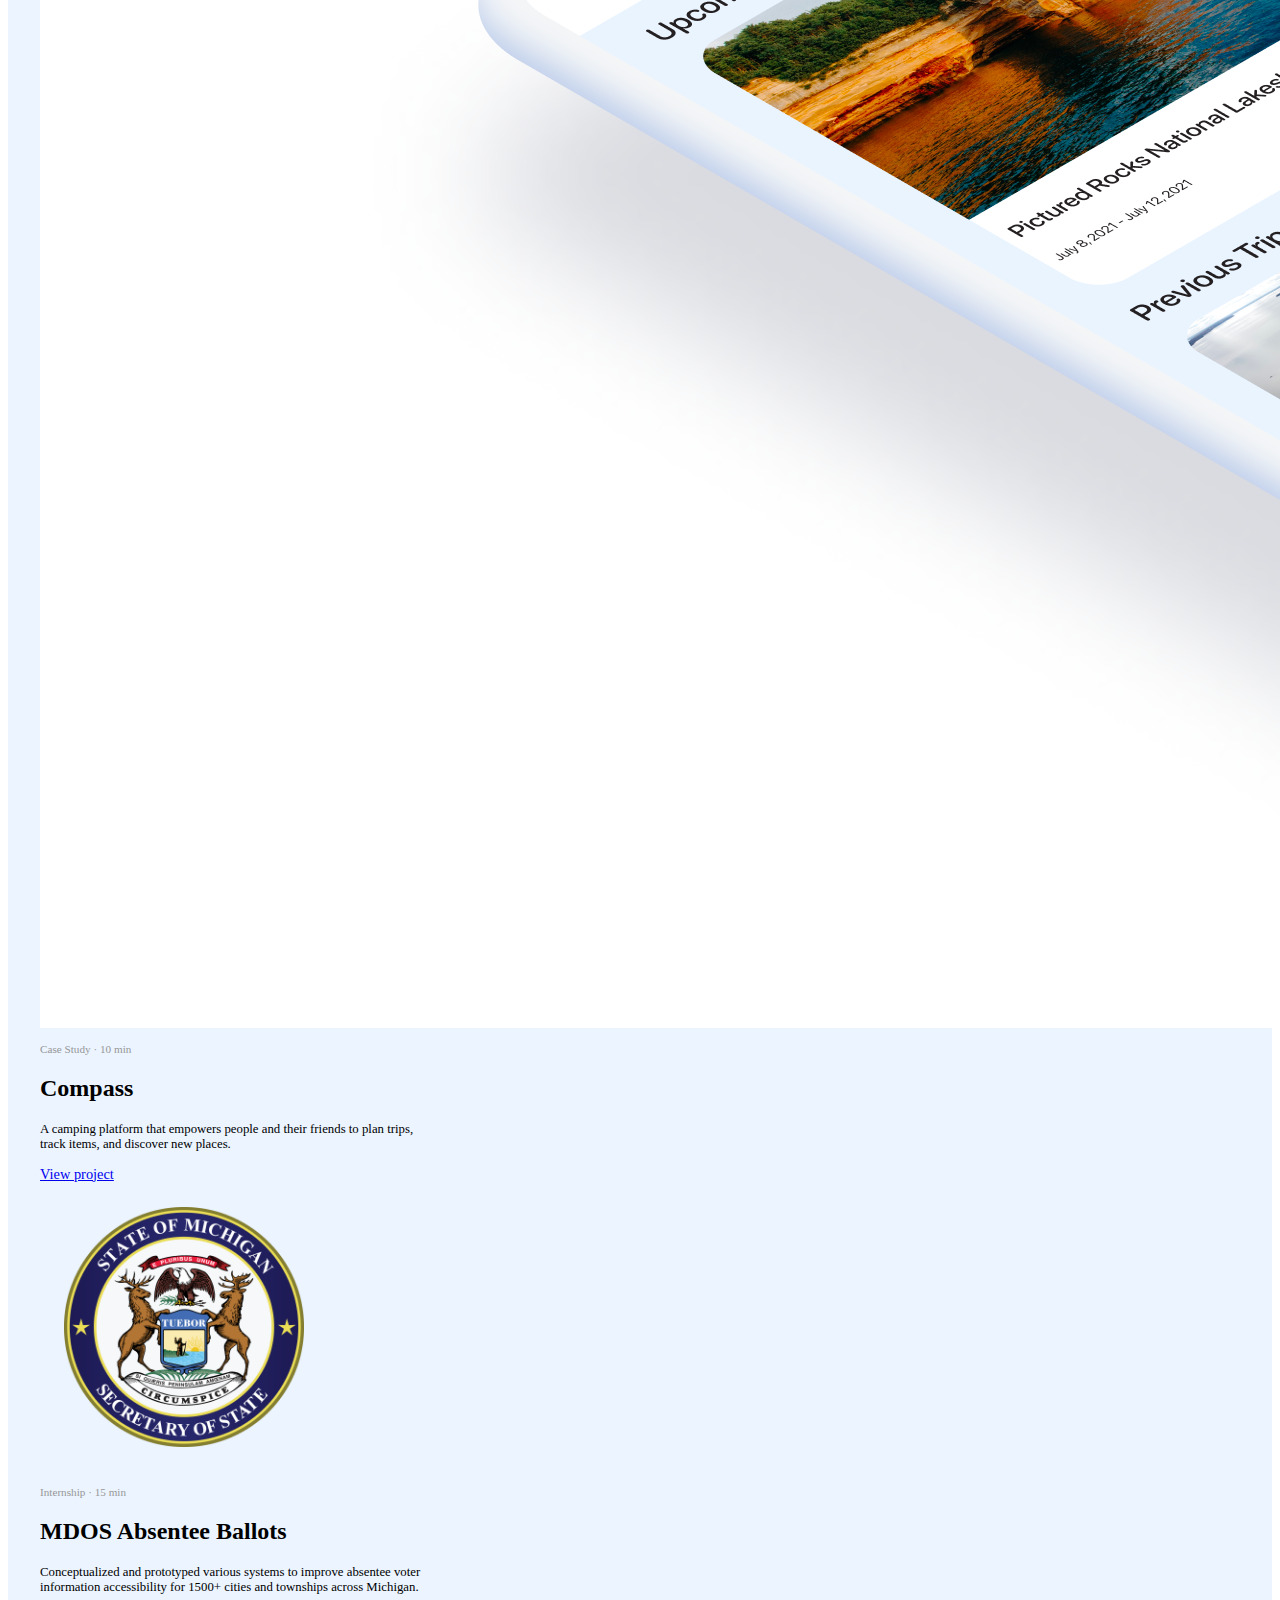
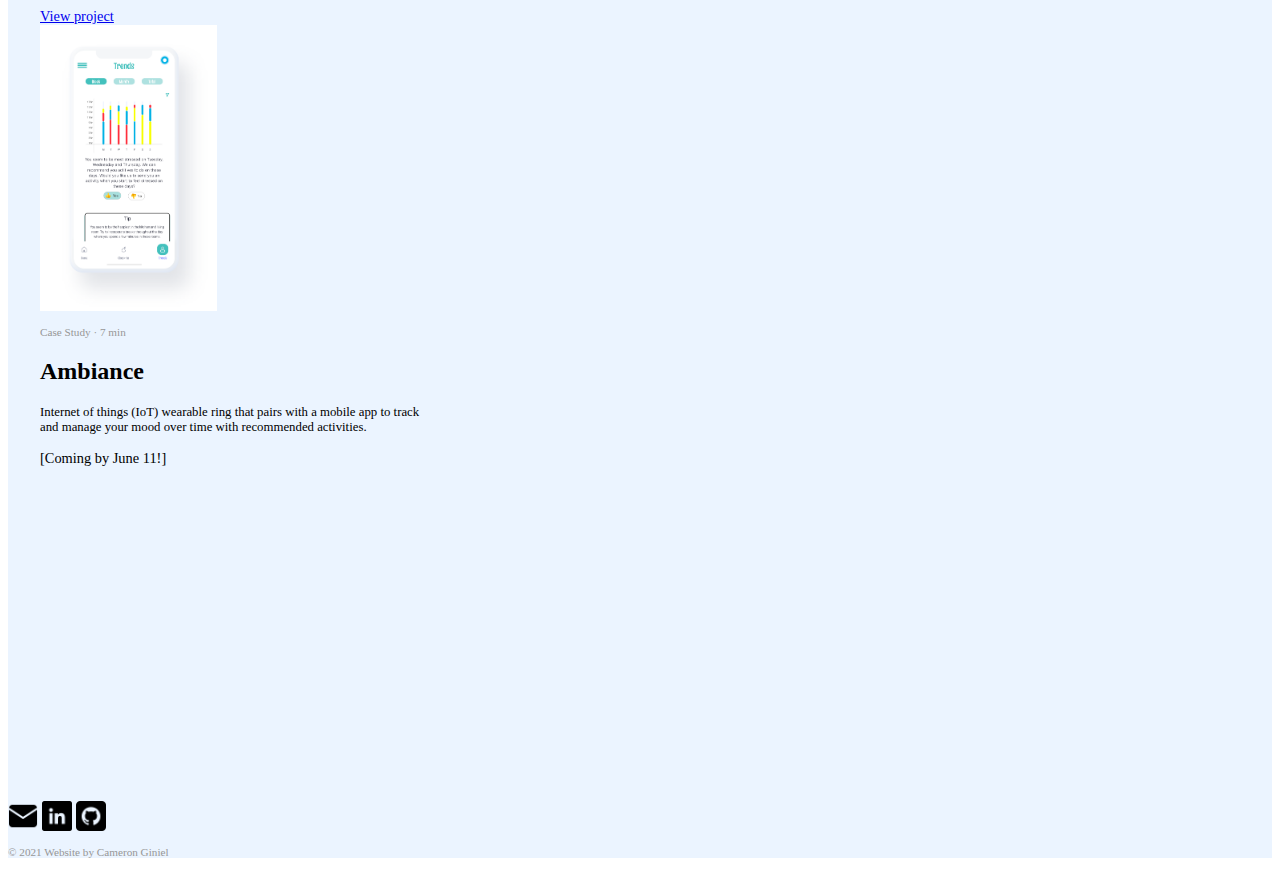
==== commit 40e8b16e: "add ambiance, add imgs, small fixes to index from last week" ====
--- a/index.html
+++ b/index.html
@@ -128,7 +128,7 @@
 						    <h2 class="card-title">Ambiance</h2>
 						    <p class="card-text card-paragraph-font-size">Internet of things (IoT) wearable ring that pairs
 						     with a mobile app to track and manage your mood over time with recommended activities.</p>
-						    <p class="text-decoration-none text-reset fw-bolder card-link-font-size">[Coming Soon!]</p>
+						    <p class="text-decoration-none text-reset fw-bolder card-link-font-size">[Coming by June 11!]</p>
 						    <!-- <a href="ambiance.html" class="text-decoration-none text-reset fw-bolder card-link-font-size">View 
 						    project</a> -->
 						  </div>
--- a/css/style.css
+++ b/css/style.css
@@ -57,6 +57,11 @@
   align-self: center;
 }
 
+.img-35 {
+  max-width: 35%;
+  align-self: center;
+}
+
 .img-30px {
   max-width: 30px;
 }
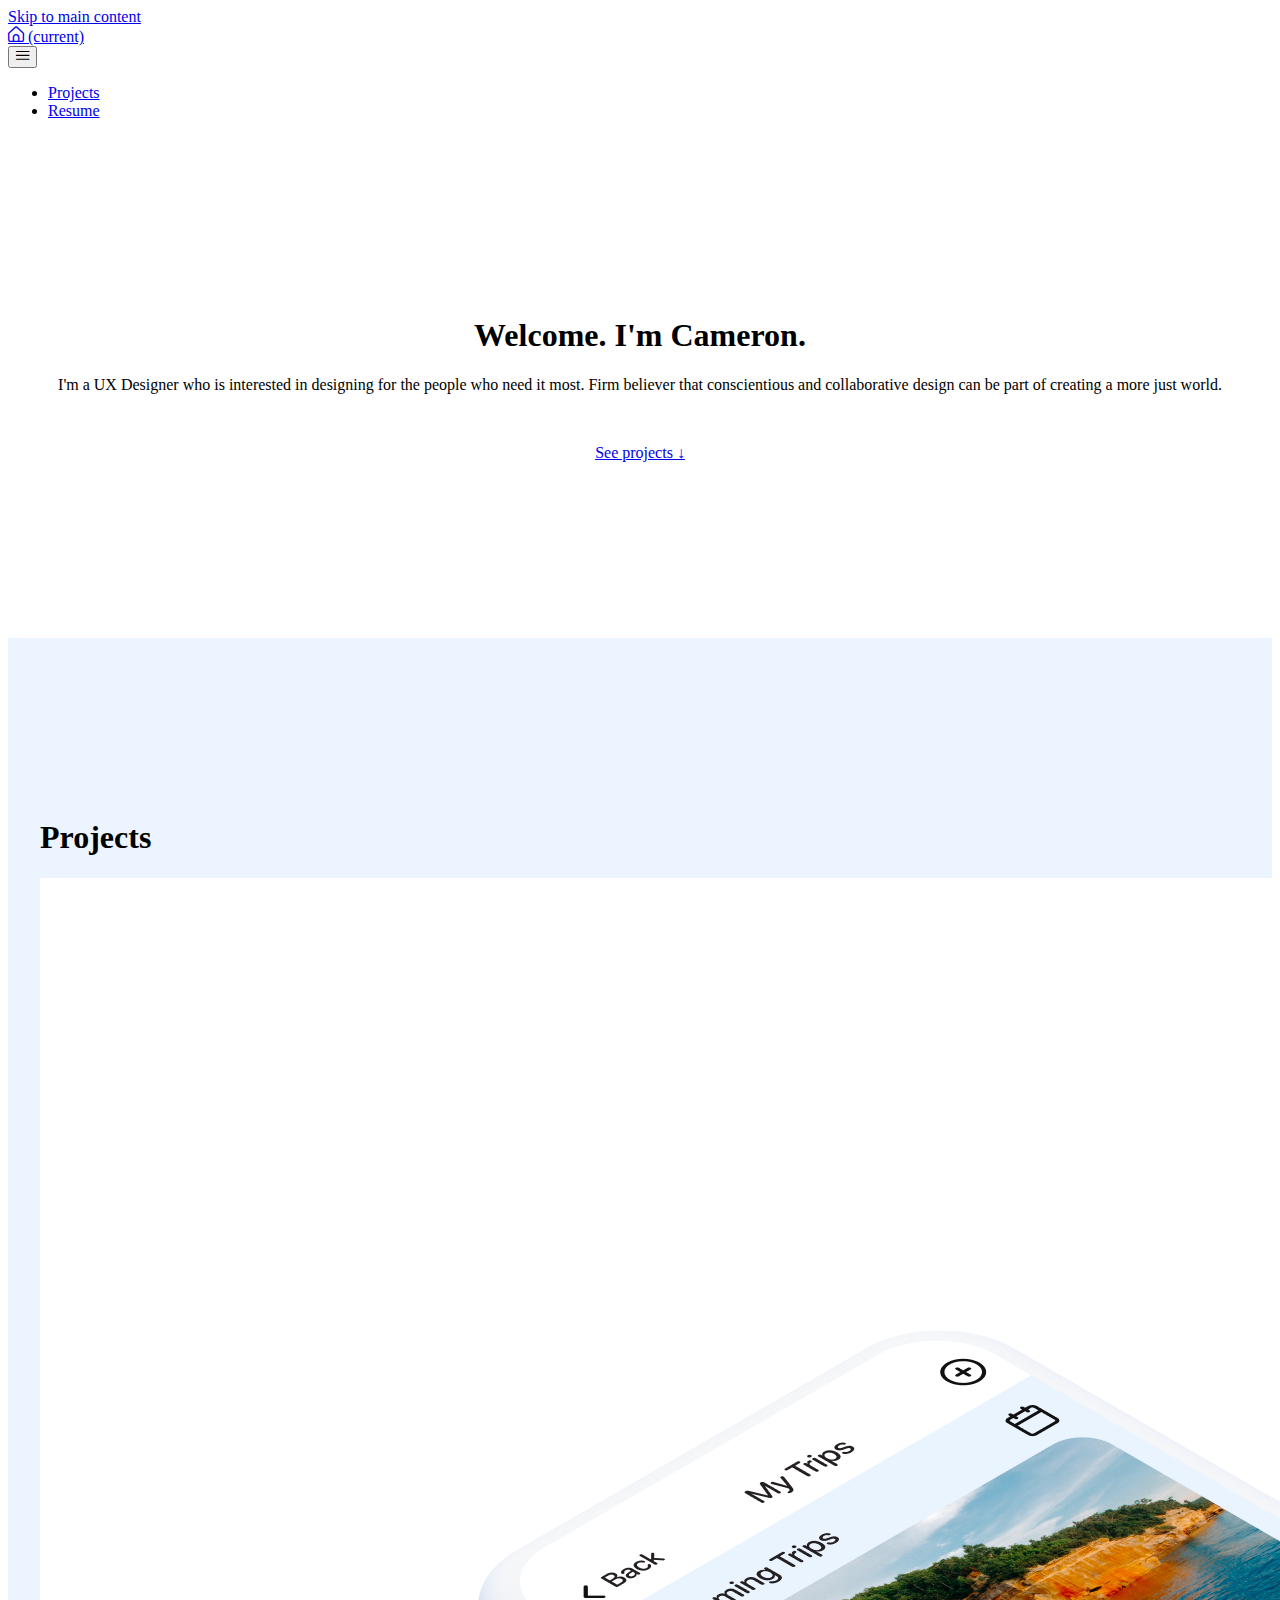
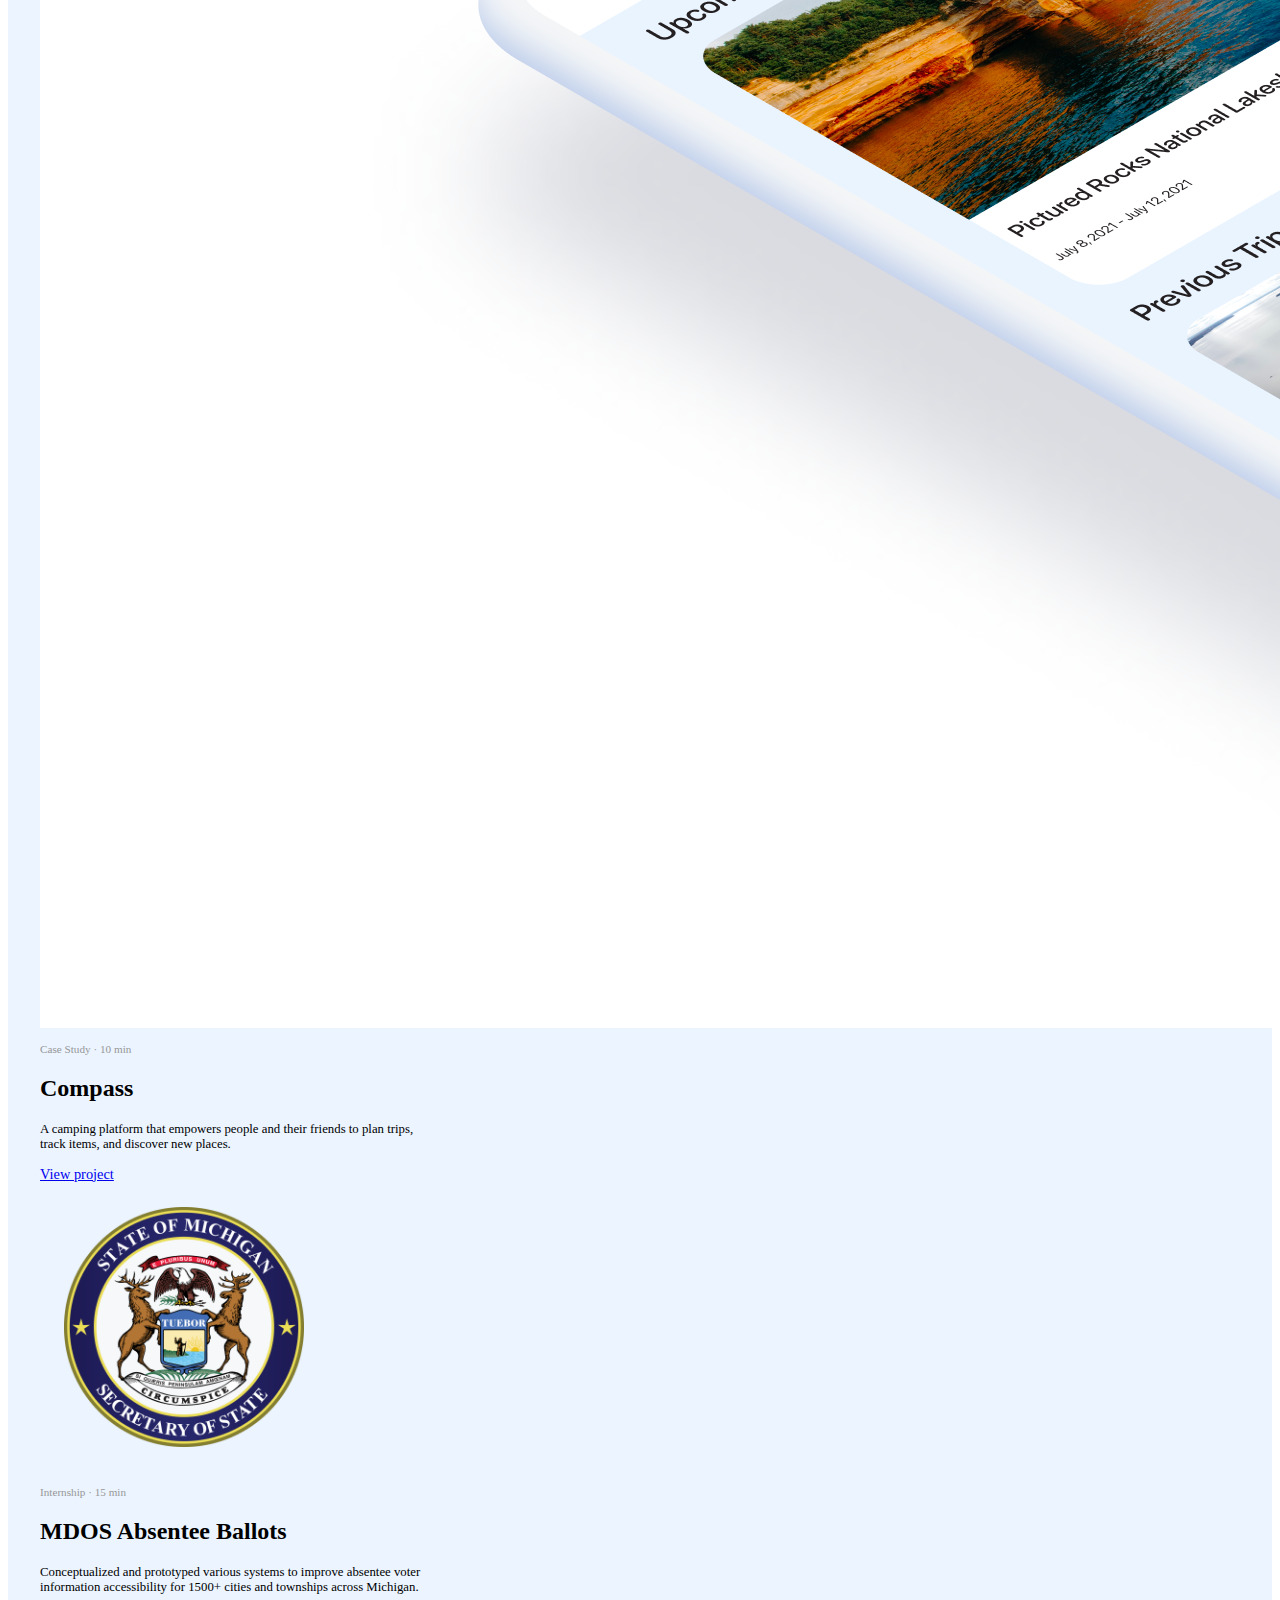
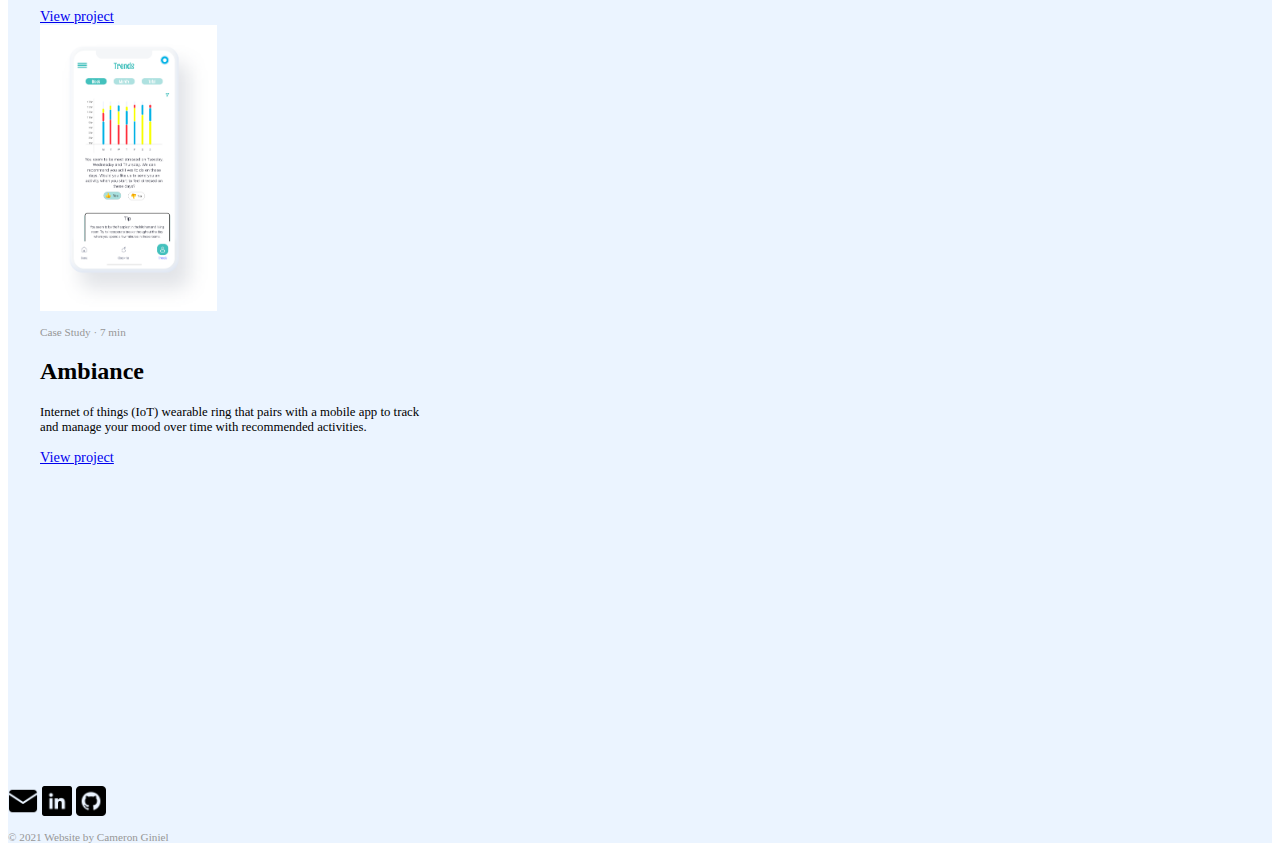
==== commit 70d382b4: "small fixes before implementing" ====
--- a/index.html
+++ b/index.html
@@ -128,9 +128,8 @@
 						    <h2 class="card-title">Ambiance</h2>
 						    <p class="card-text card-paragraph-font-size">Internet of things (IoT) wearable ring that pairs
 						     with a mobile app to track and manage your mood over time with recommended activities.</p>
-						    <p class="text-decoration-none text-reset fw-bolder card-link-font-size">[Coming by June 11!]</p>
-						    <!-- <a href="ambiance.html" class="text-decoration-none text-reset fw-bolder card-link-font-size">View 
-						    project</a> -->
+						    <a href="ambiance.html" class="text-decoration-none text-reset fw-bolder card-link-font-size">View 
+						    project</a>
 						  </div>
 						</div>
 					</div>
--- a/css/style.css
+++ b/css/style.css
@@ -62,6 +62,11 @@
   align-self: center;
 }
 
+.img-25 {
+  max-width: 25%;
+  align-self: center;
+}
+
 .img-30px {
   max-width: 30px;
 }
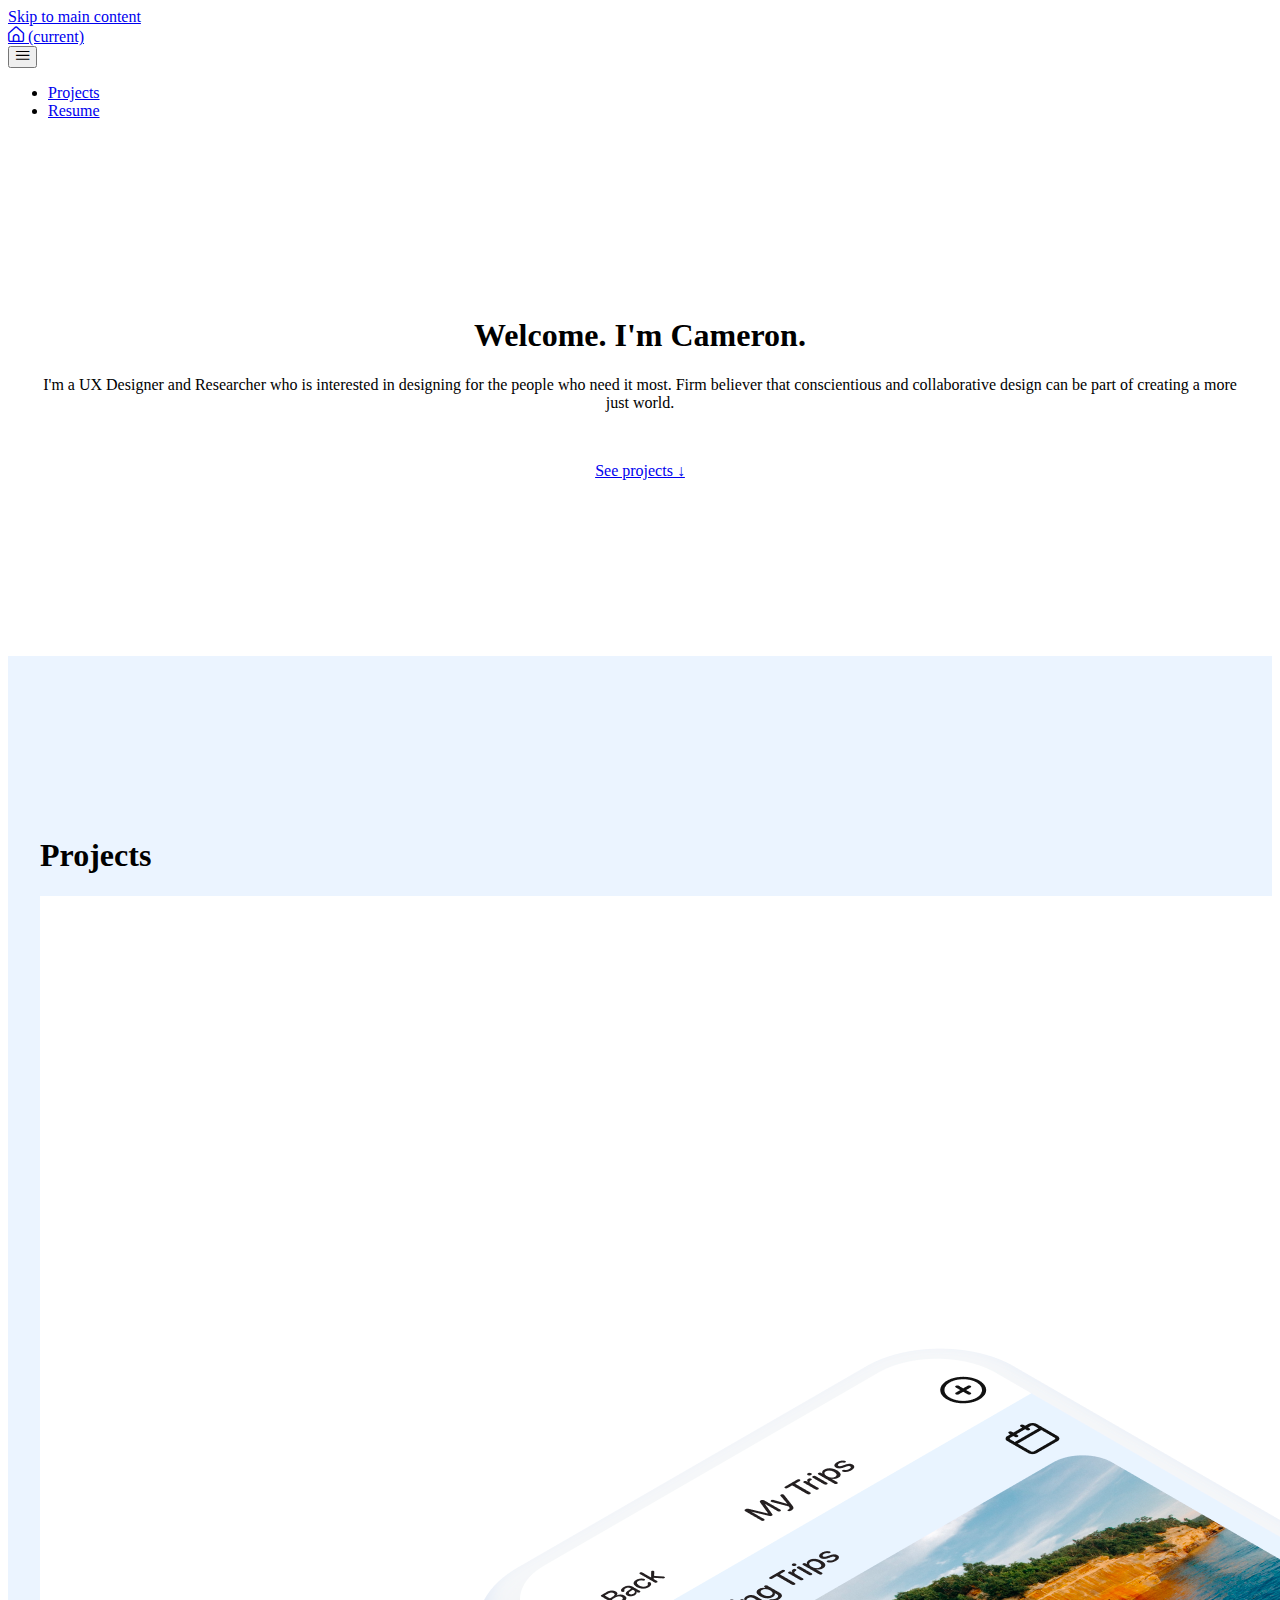
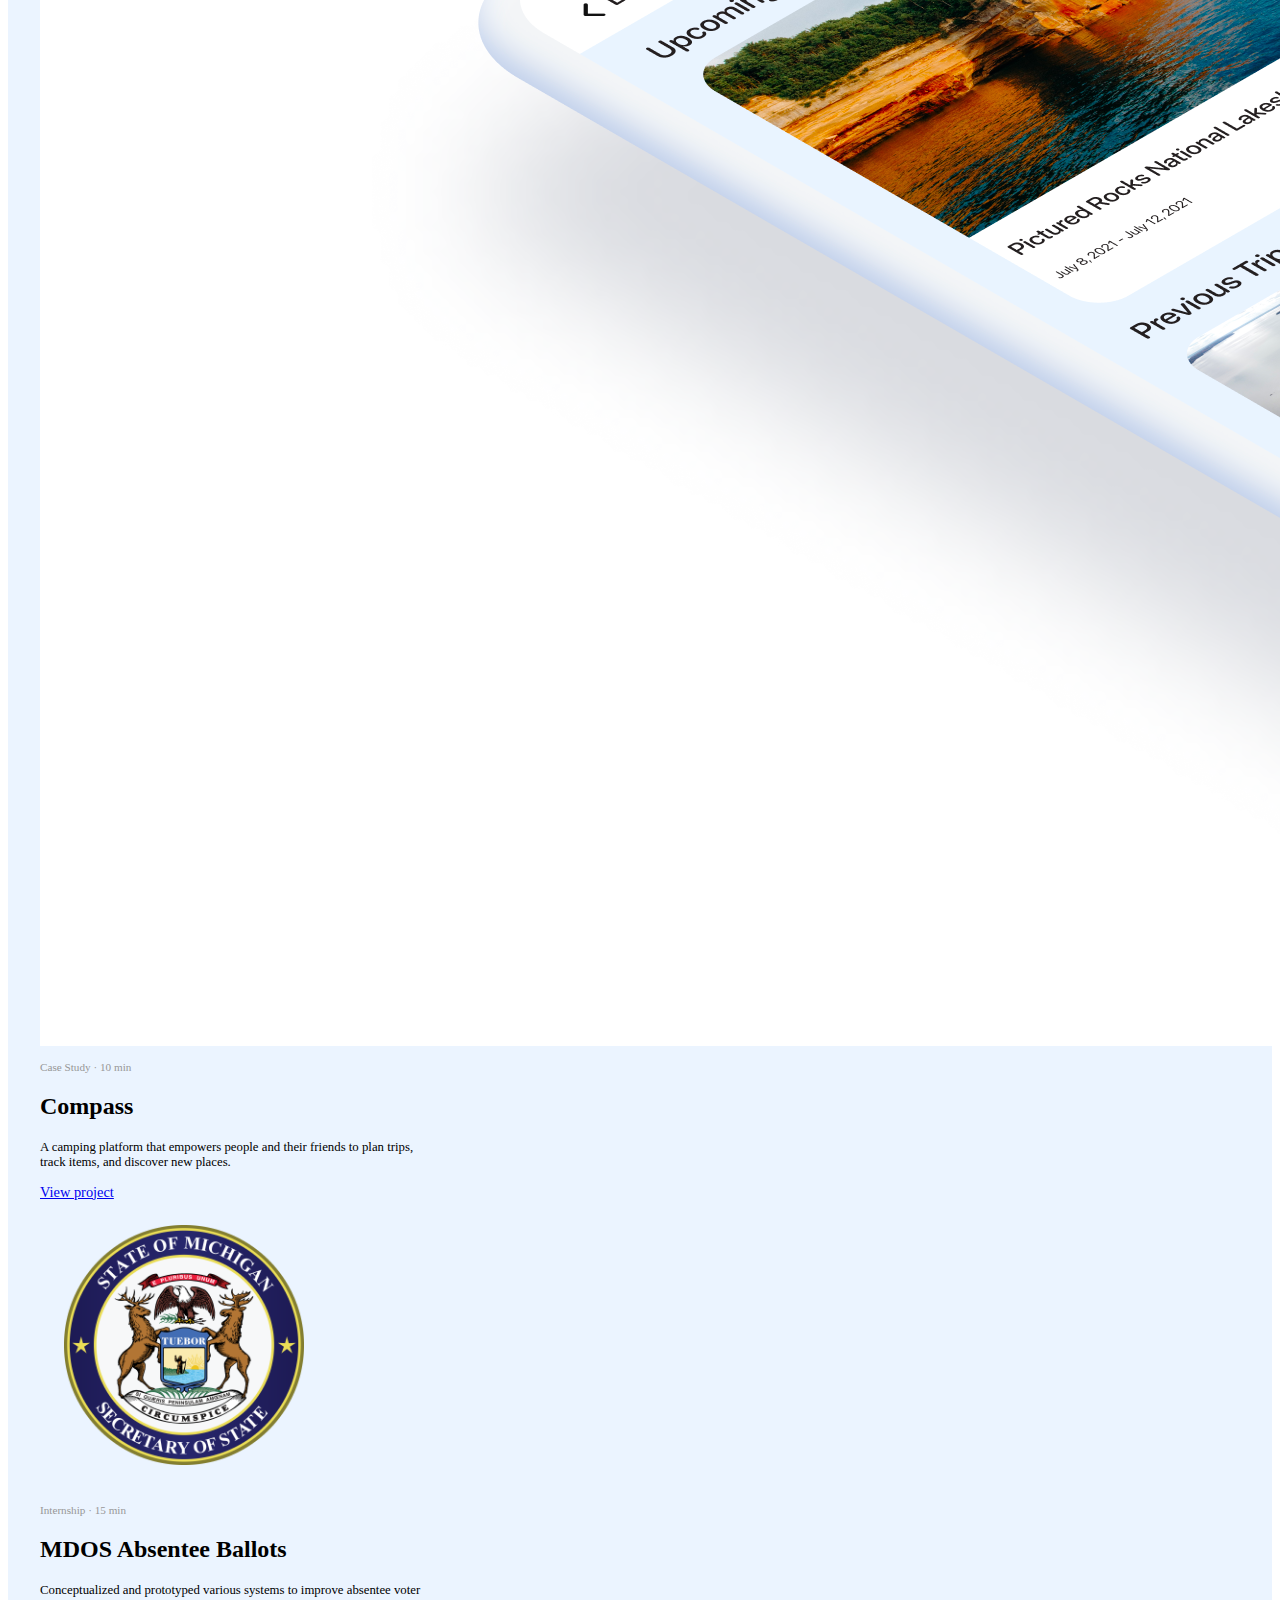
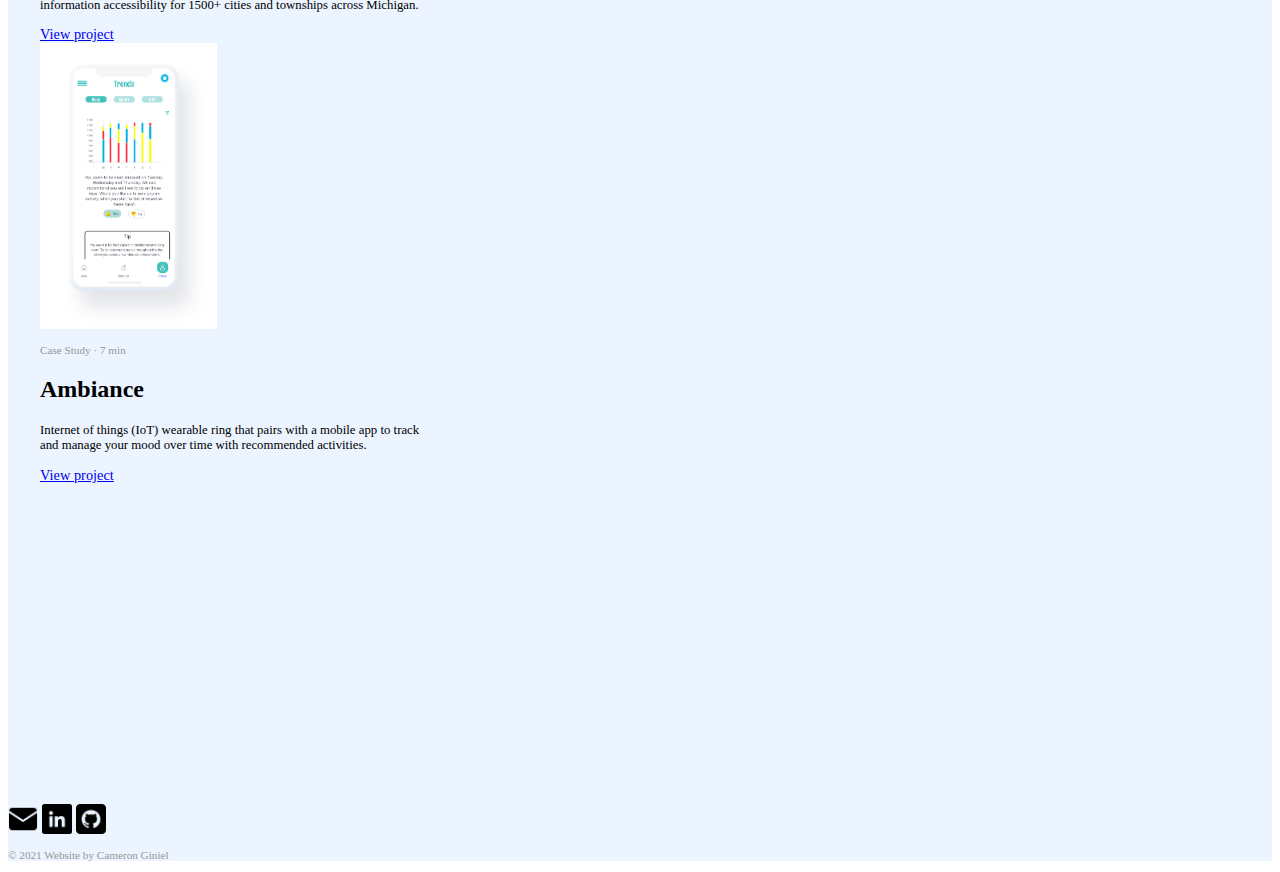
==== commit 9c9b69fe: "change resume, small fixes" ====
--- a/index.html
+++ b/index.html
@@ -62,7 +62,7 @@
 	      </div>
 	      <div class="row">
 	      	<div class="col-10 col-sm-8 col-lg-5 col-xl-4 mx-auto">
-	      		<p>I'm a UX Designer who is interested in designing for the people who need it most. Firm believer 
+	      		<p>I'm a UX Designer and Researcher who is interested in designing for the people who need it most. Firm believer 
 	      		that conscientious and collaborative design can be part of creating a more just world.</p>
 	      		<br>
 	      		<p class="fw-bolder"><a class="text-decoration-none text-reset" href="#projects">See projects ↓</a></p>
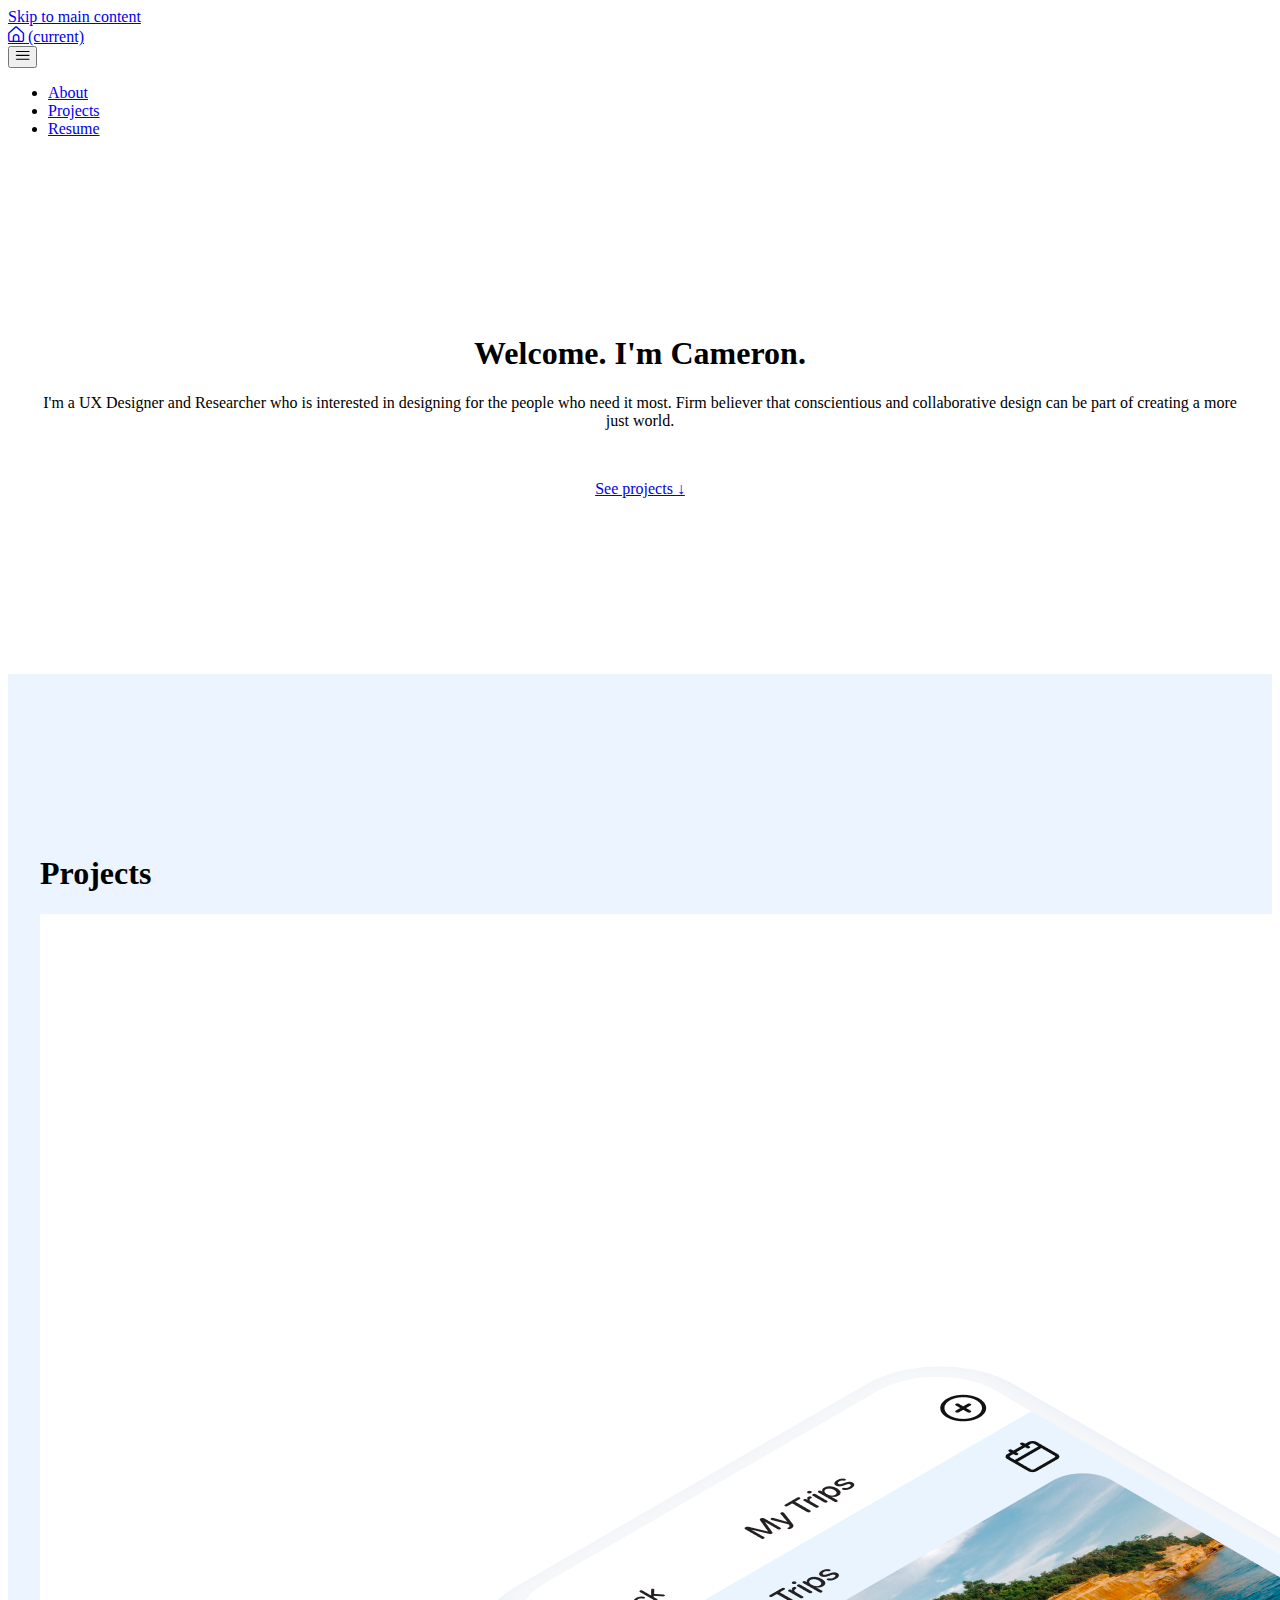
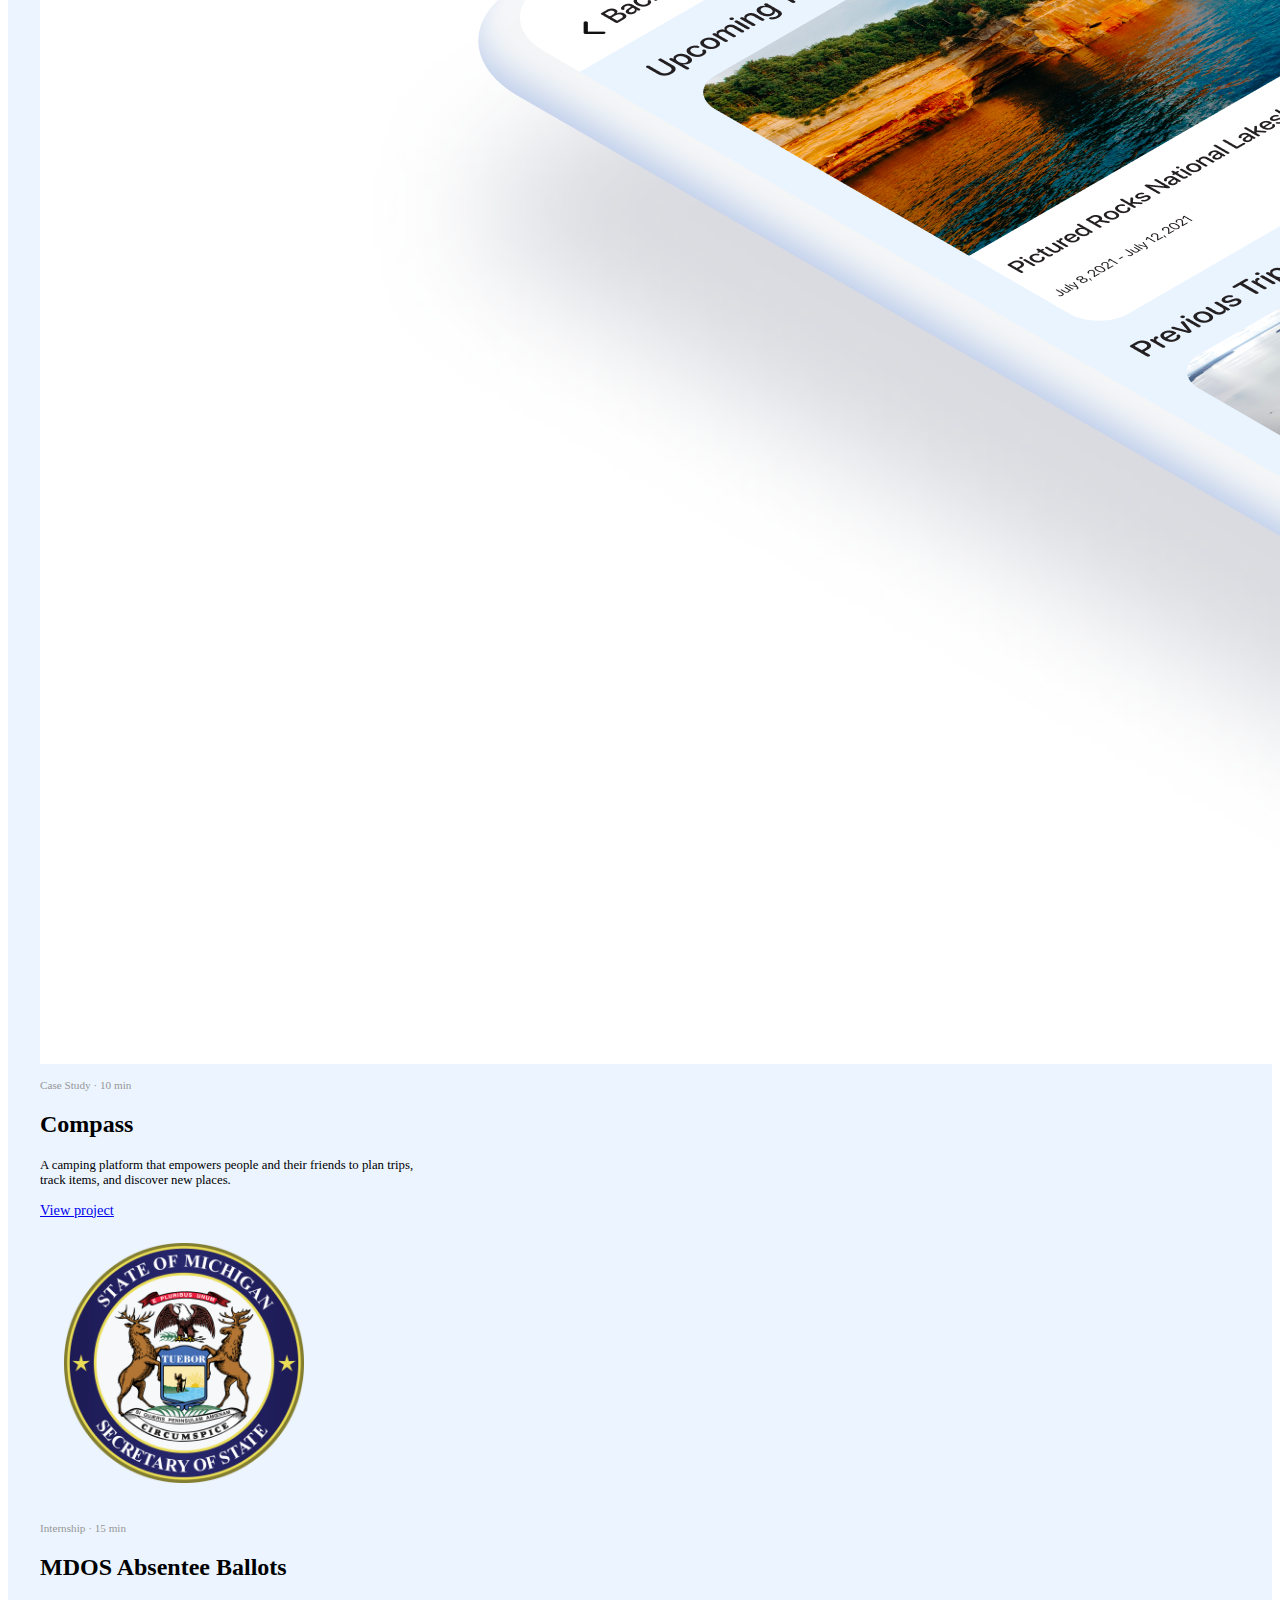
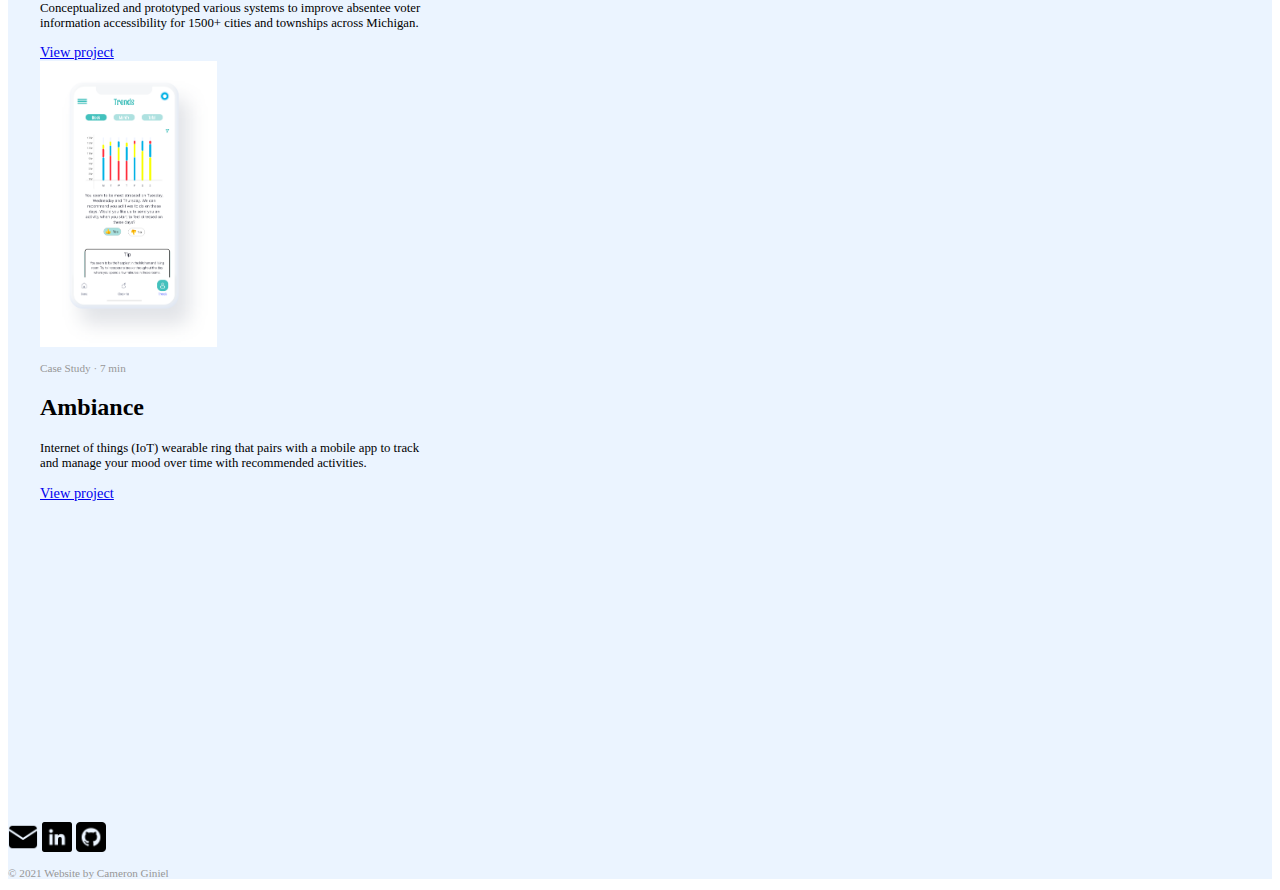
==== commit 6c3cf15f: "add about section and img" ====
--- a/index.html
+++ b/index.html
@@ -37,9 +37,9 @@
 			  </button>
 			  <div class="collapse navbar-collapse justify-content-end" id="navbarNav">
 			    <ul class="navbar-nav">
-			      <!-- <li class="nav-item me-4">
+			      <li class="nav-item me-4">
 			        <a class="nav-link" href="about.html">About</a>
-			      </li> -->
+			      </li>
 			      <li class="nav-item me-4">
 			        <a class="nav-link" href="#projects">Projects</a>
 			      </li>
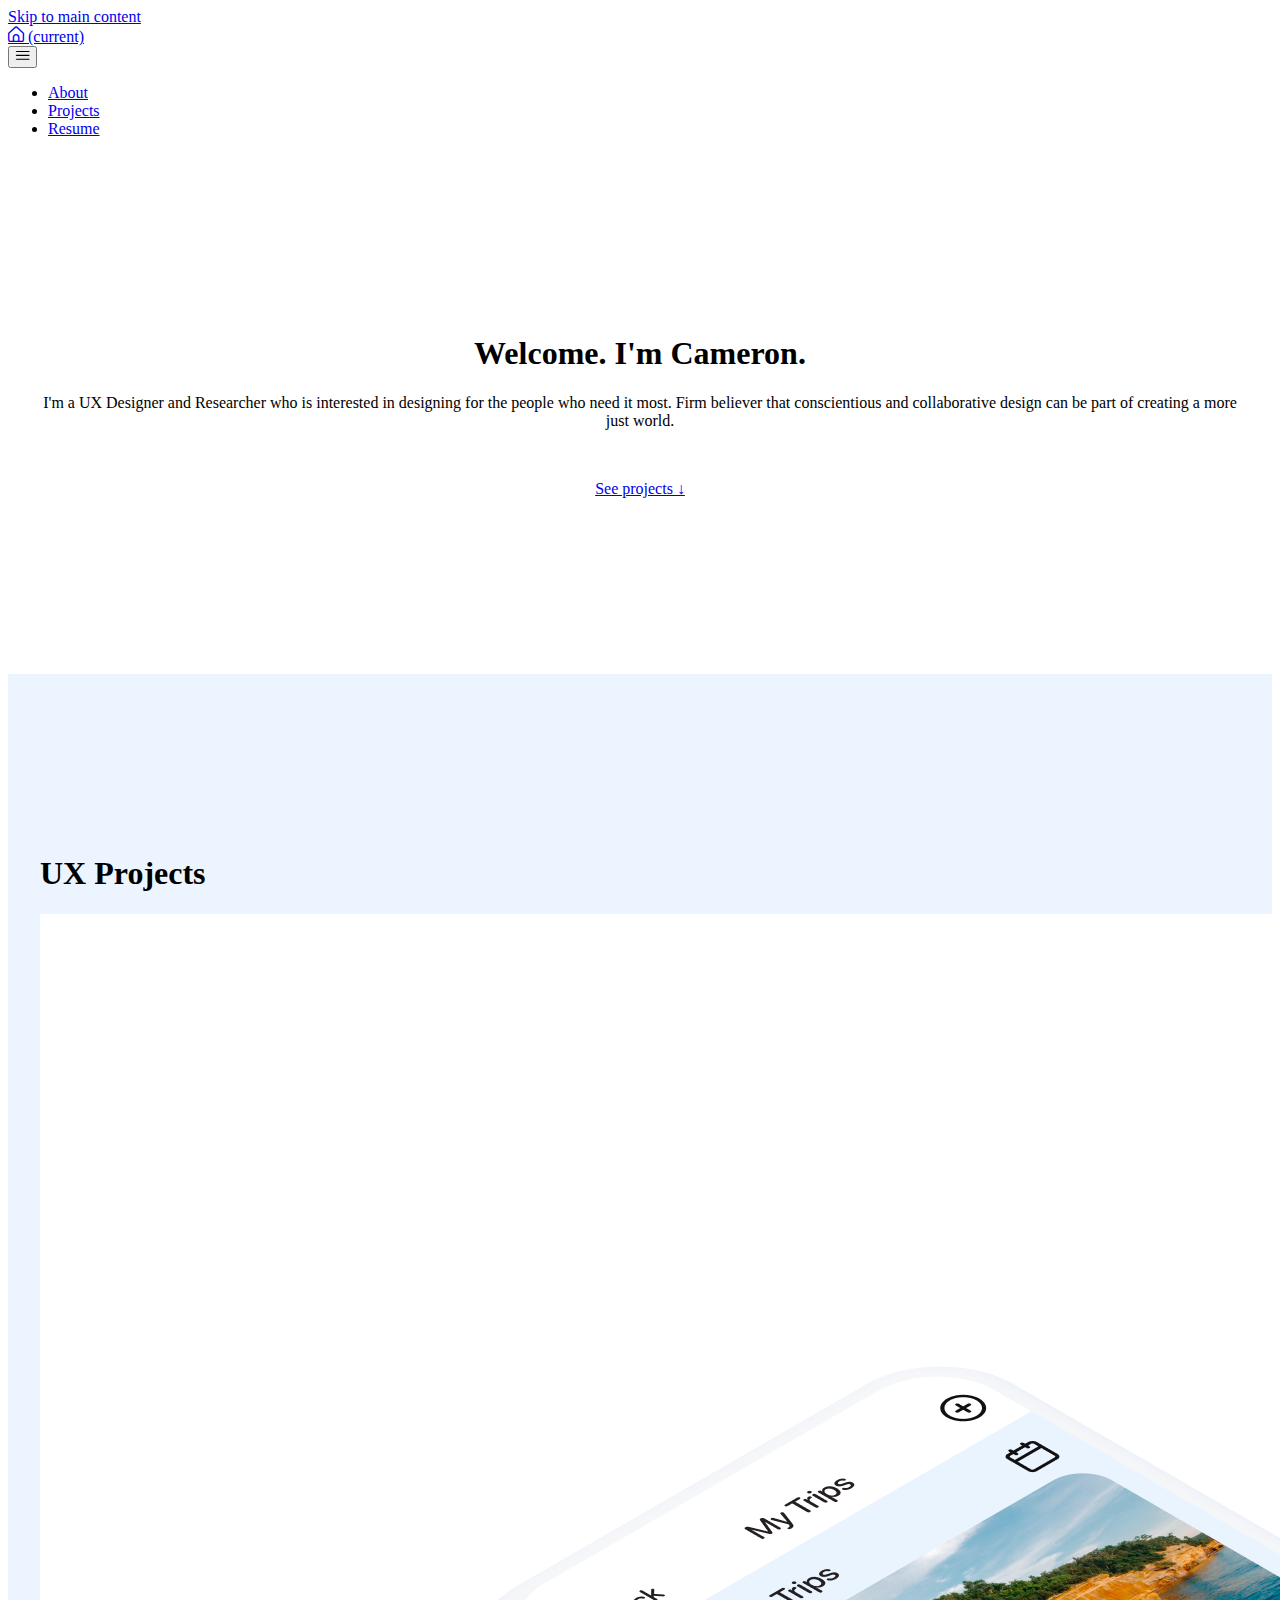
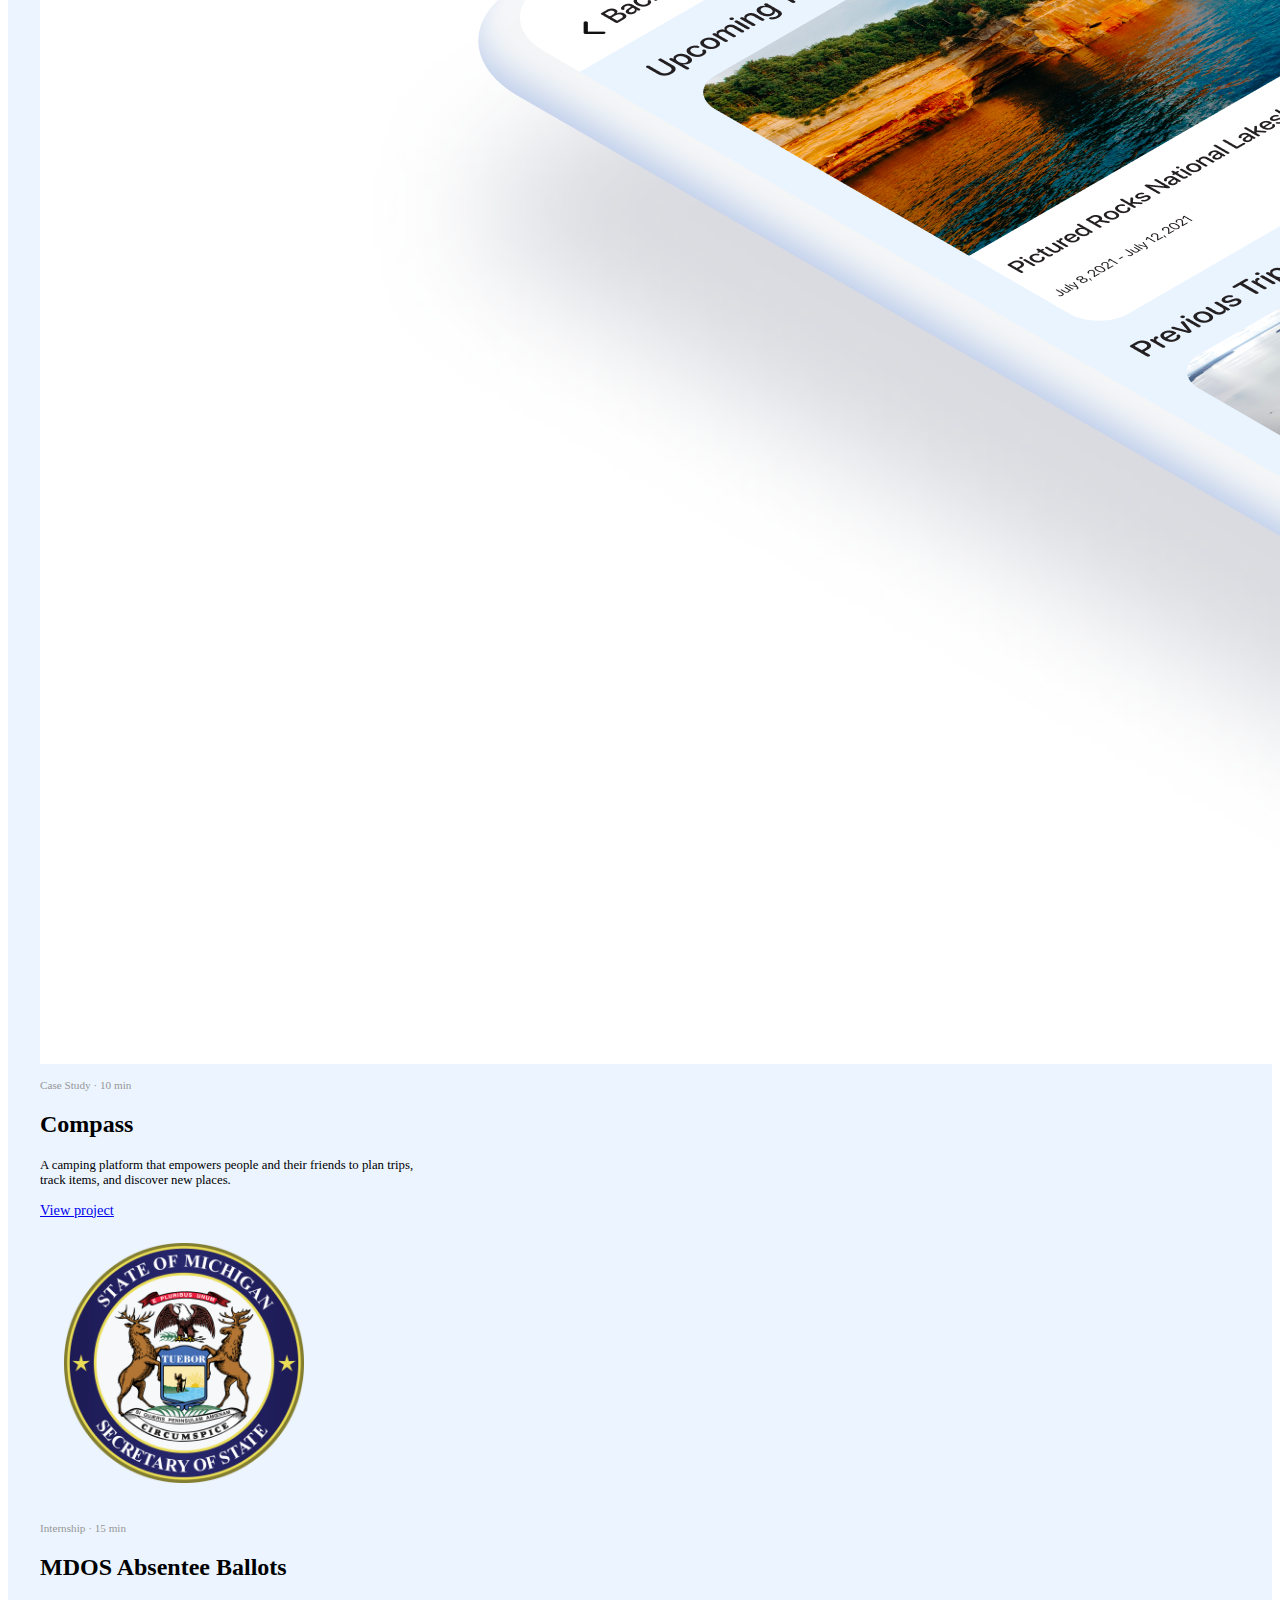
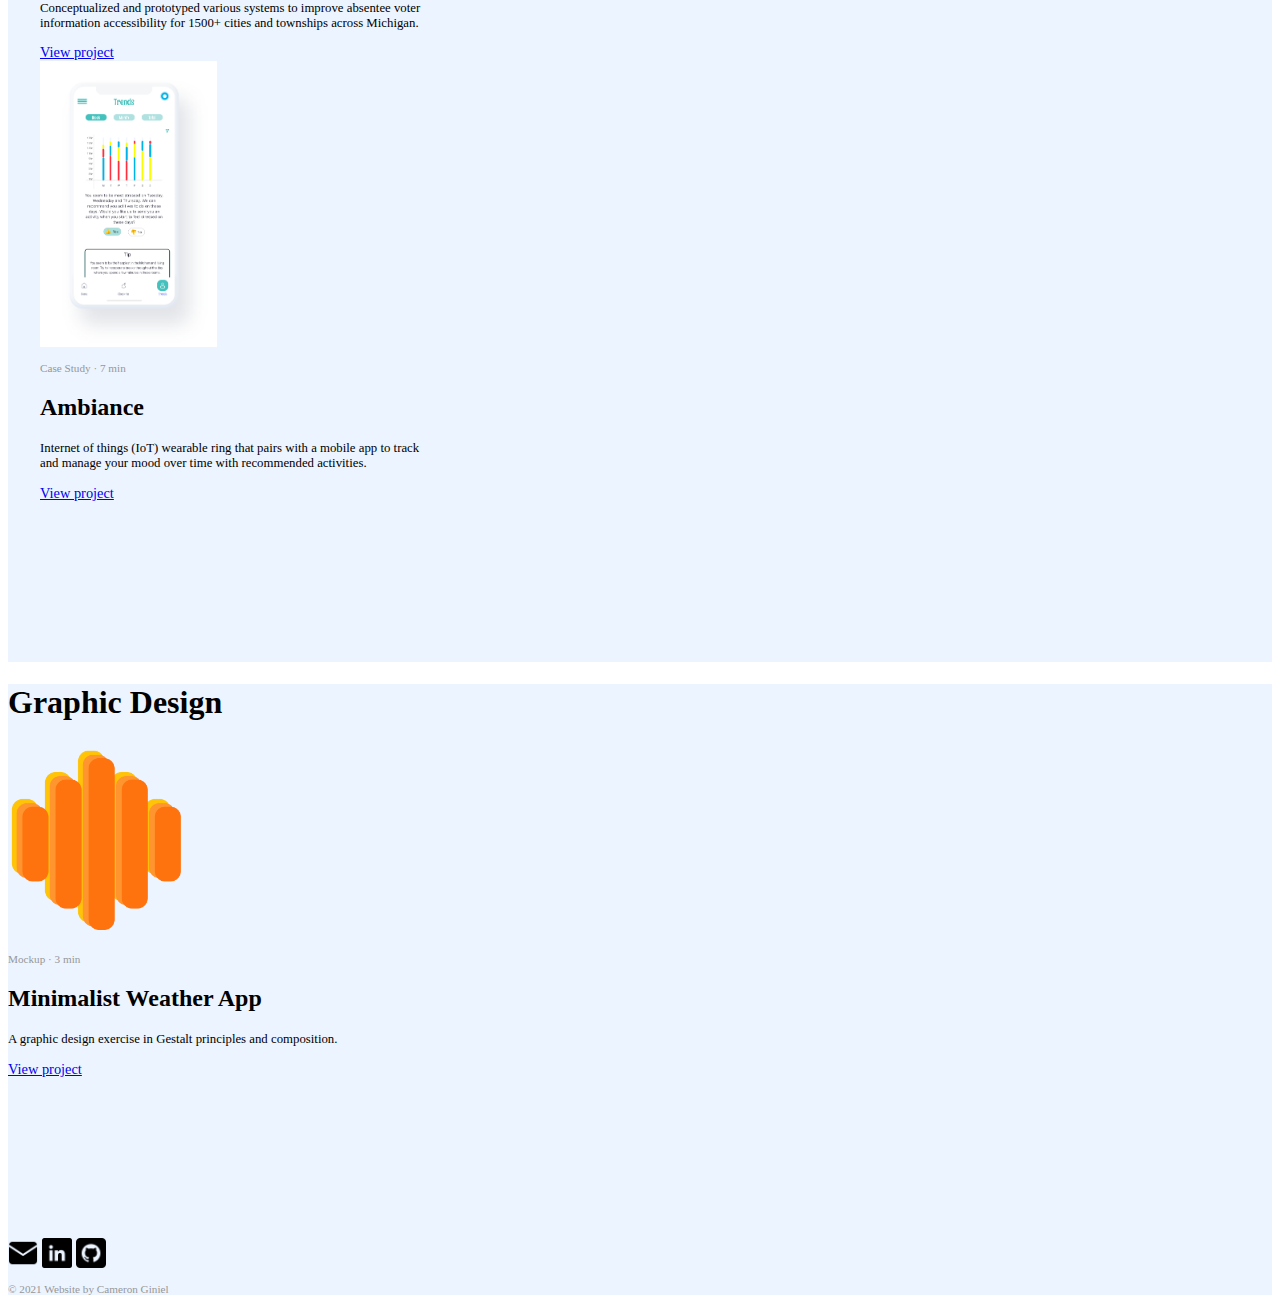
==== commit 8bbbe170: "add new page" ====
--- a/index.html
+++ b/index.html
@@ -70,12 +70,12 @@
 	      </div>
 	    </div>
     </section>
-		<!-- PROJECTS -->
+		<!-- UX PROJECTS -->
 		<section class="section-color" id="projects">
 			<div class="container text-center mb-5">
 	      <div class="row">
 	        <div class="col">
-						<h1>Projects</h1>
+						<h1>UX Projects</h1>
 					</div>
 				</div>
 			</div>
@@ -136,6 +136,37 @@
 				</div>
 			</div>
 		</section>
+				<!-- GRAPHIC DESIGN -->
+		<section class="section-color">
+			<div class="container text-center mb-5">
+	      <div class="row">
+	        <div class="col">
+						<h1>Graphic Design</h1>
+					</div>
+				</div>
+			</div>
+			<div class="container">
+				<div class="row">
+					<!-- PROJECT 1 -->
+					<div class="col d-flex align-items-stretch justify-content-center">
+						<div class="card border-0 mb-4" style="width: 24rem; border-radius: 30px;">
+						  <img 
+						  src="images/sun_icon.png" 
+						  alt="abstract sun illustration" 
+						  class="img-46 m-2 mb-5 mt-4">
+						  <div class="card-body m-2">
+						  	<p class="card-subtitle mb-2 card-tag">Mockup · 3 min</p>
+						    <h2 class="card-title">Minimalist Weather App</h2>
+						    <p class="card-text card-paragraph-font-size">A graphic design exercise in Gestalt principles and composition.
+						    </p>
+						    <a href="weatherapp.html" class="text-decoration-none text-reset fw-bolder card-link-font-size">View 
+						    project</a>
+						  </div>
+						</div>
+					</div>
+				</div>
+			</div>
+		</section>
 	</main>
 <!-- FOOTER -->
 		<footer id="footer" class="footer-index">
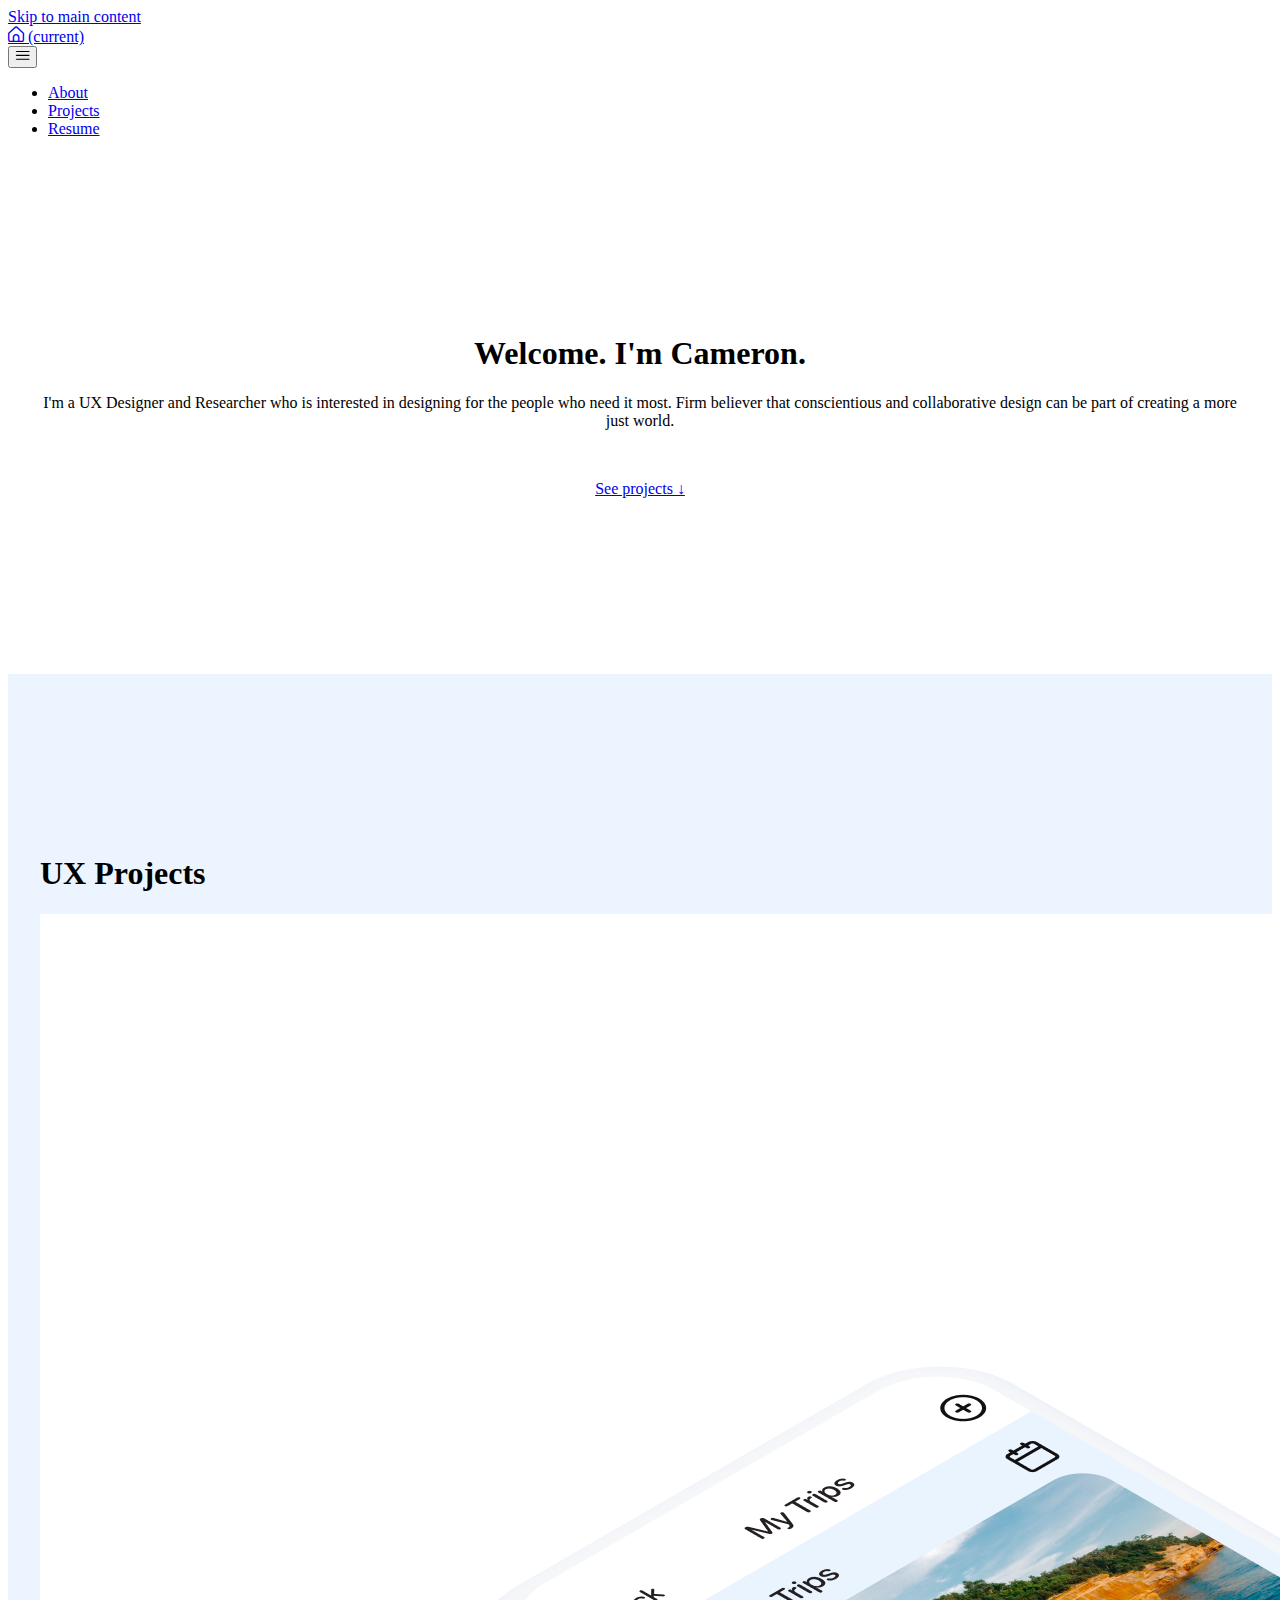
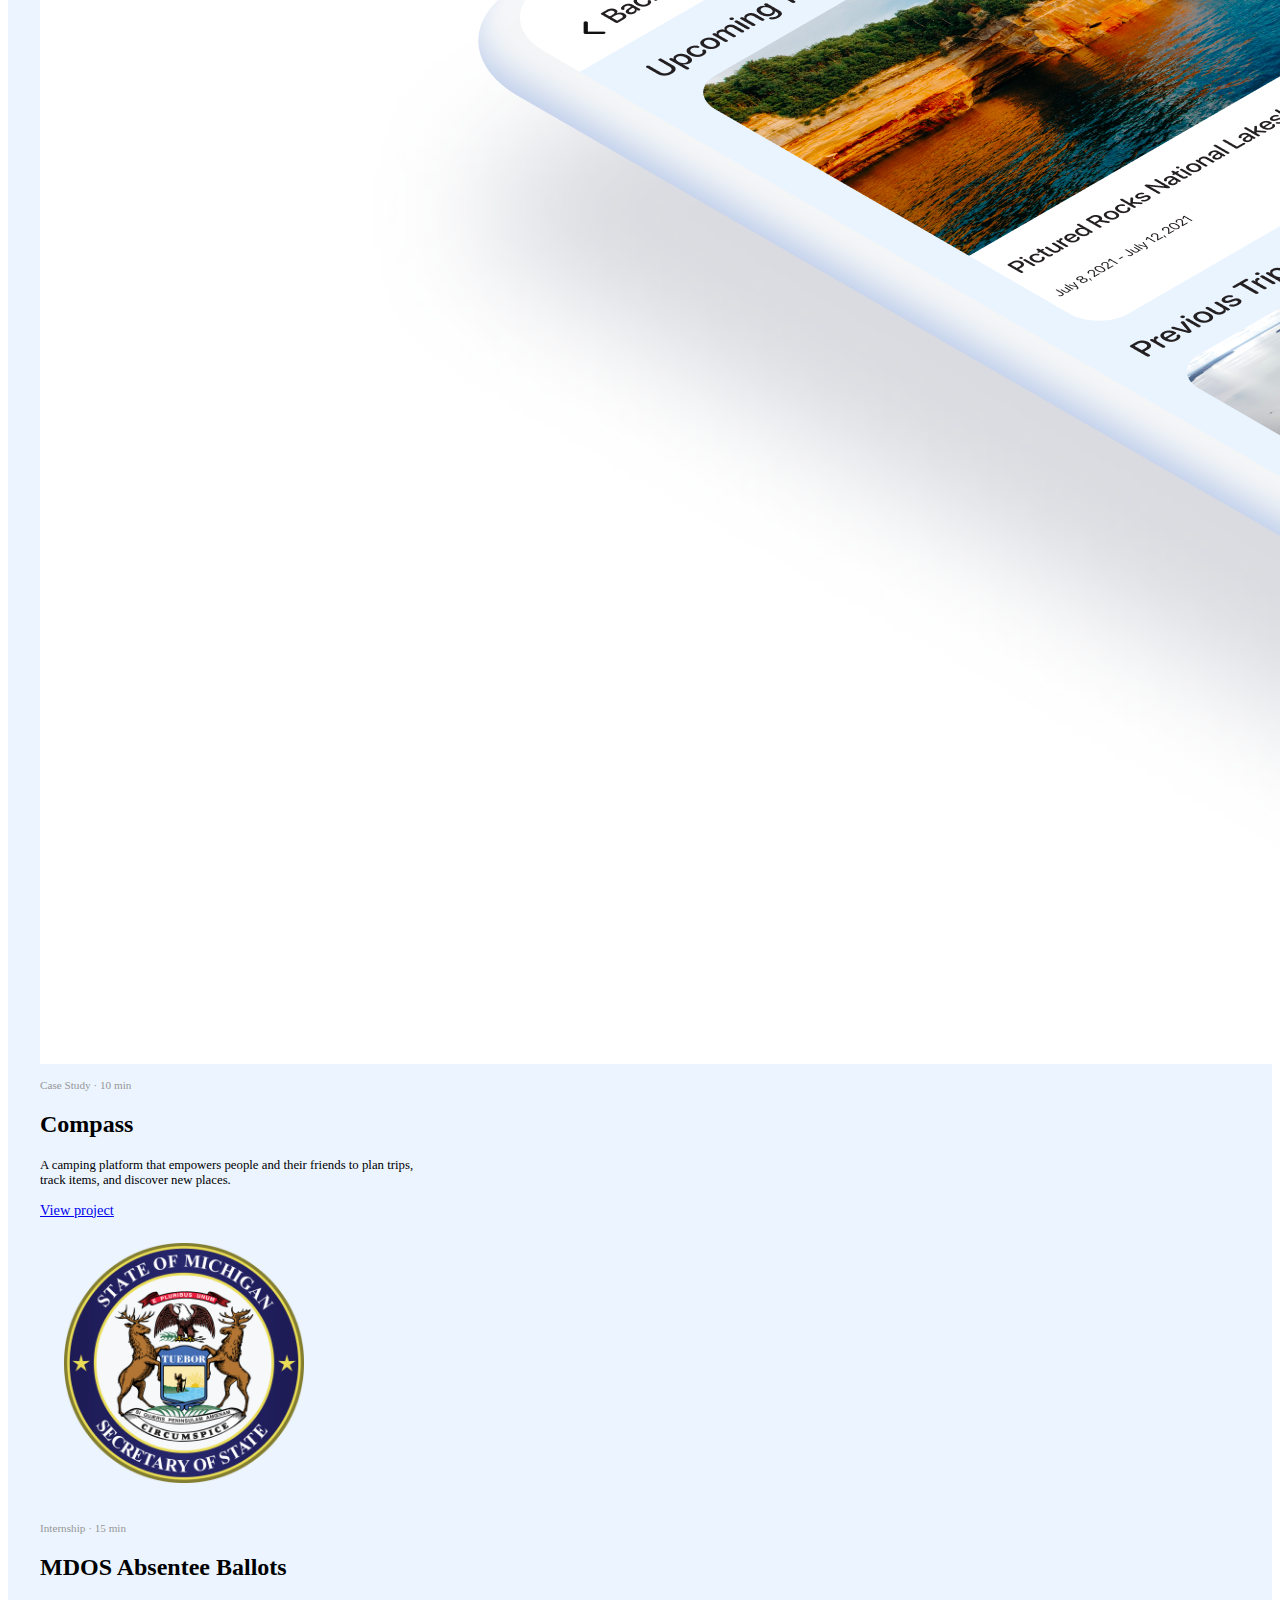
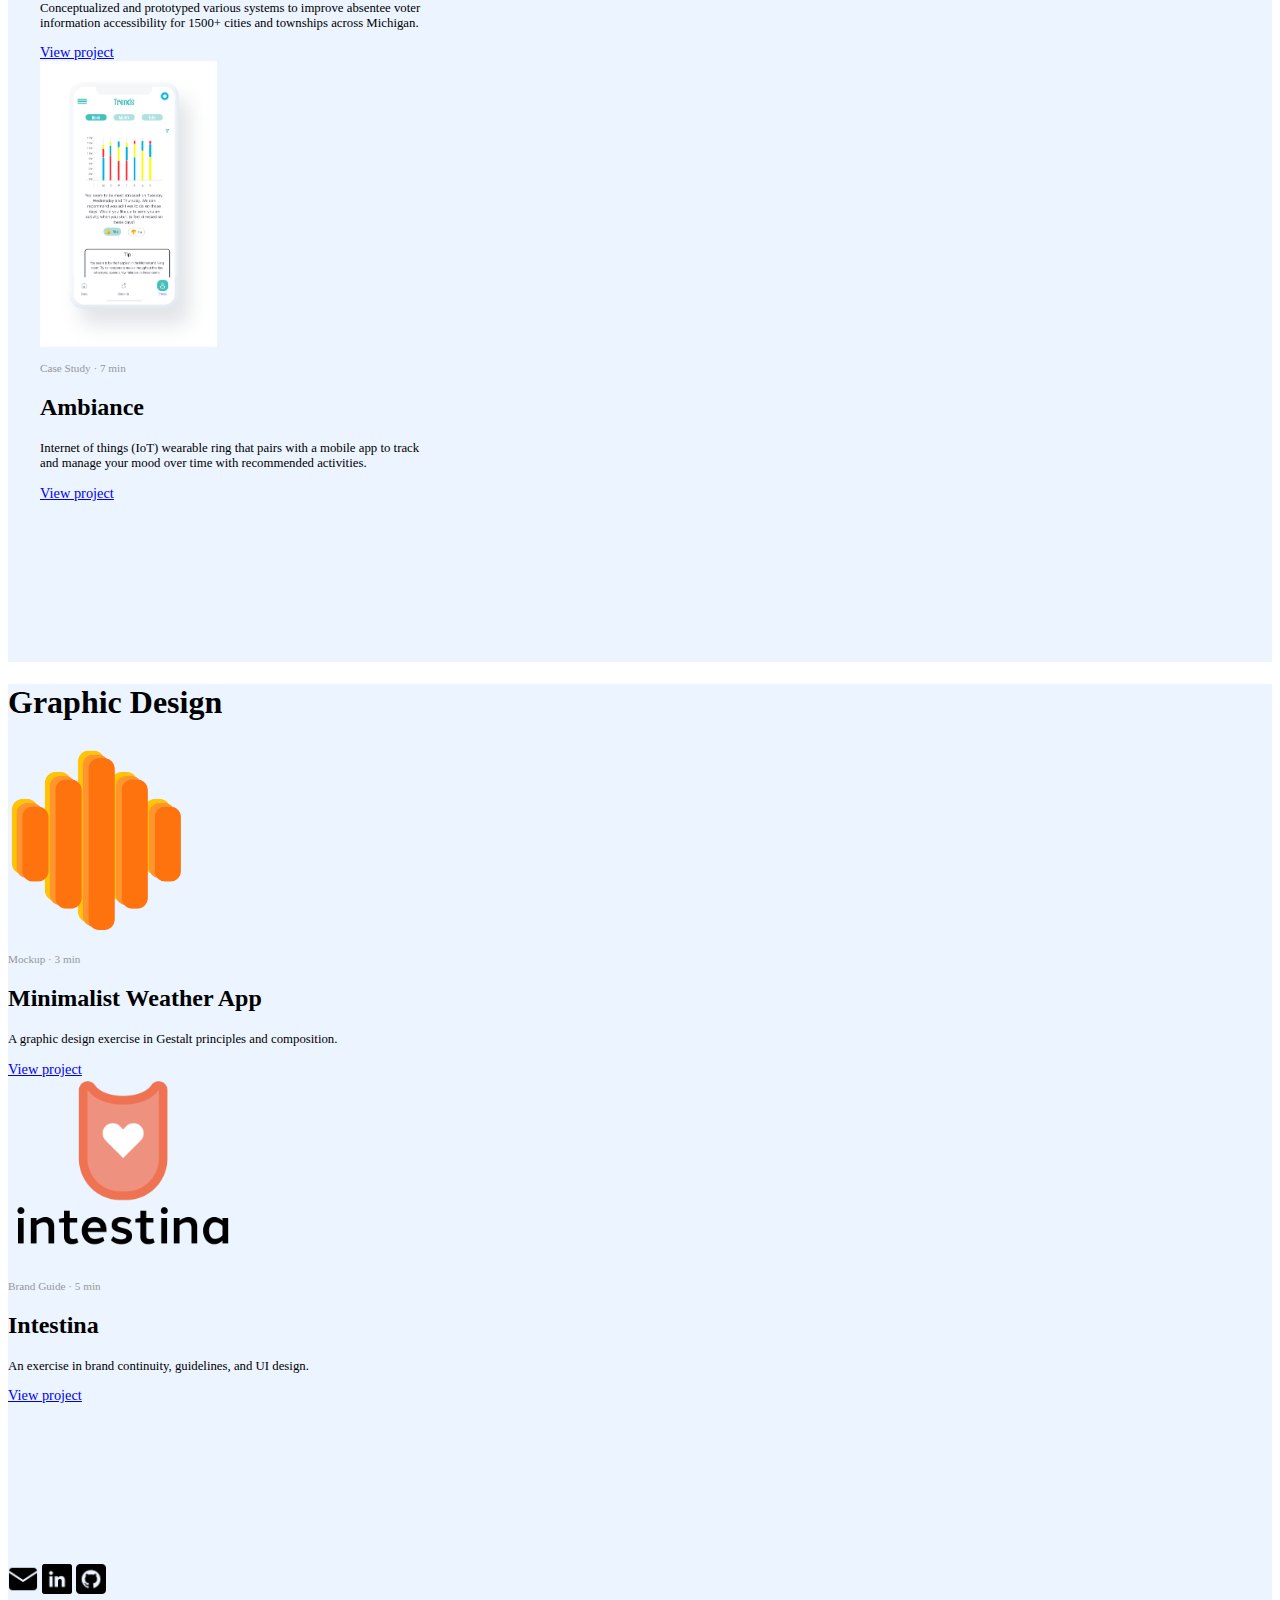
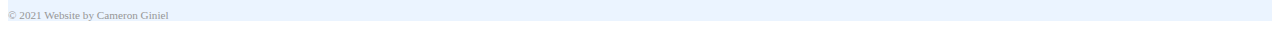
==== commit 3b4a0e78: "edit index.html, add intestina card" ====
--- a/index.html
+++ b/index.html
@@ -164,6 +164,23 @@
 						  </div>
 						</div>
 					</div>
+					<!-- PROJECT 2 -->
+					<div class="col d-flex align-items-stretch justify-content-center">
+						<div class="card border-0 mb-4" style="width: 24rem; border-radius: 30px;">
+						  <img 
+						  src="images/intestina_logotype.png" 
+						  alt="abstract sun illustration" 
+						  class="img-60 mt-5 mb-4">
+						  <div class="card-body m-2">
+						  	<p class="card-subtitle mb-2 card-tag">Brand Guide · 5 min</p>
+						    <h2 class="card-title">Intestina</h2>
+						    <p class="card-text card-paragraph-font-size">An exercise in brand continuity, guidelines, and UI design.
+						    </p>
+						    <a href="intestina.html" class="text-decoration-none text-reset fw-bolder card-link-font-size">View 
+						    project</a>
+						  </div>
+						</div>
+					</div>
 				</div>
 			</div>
 		</section>
